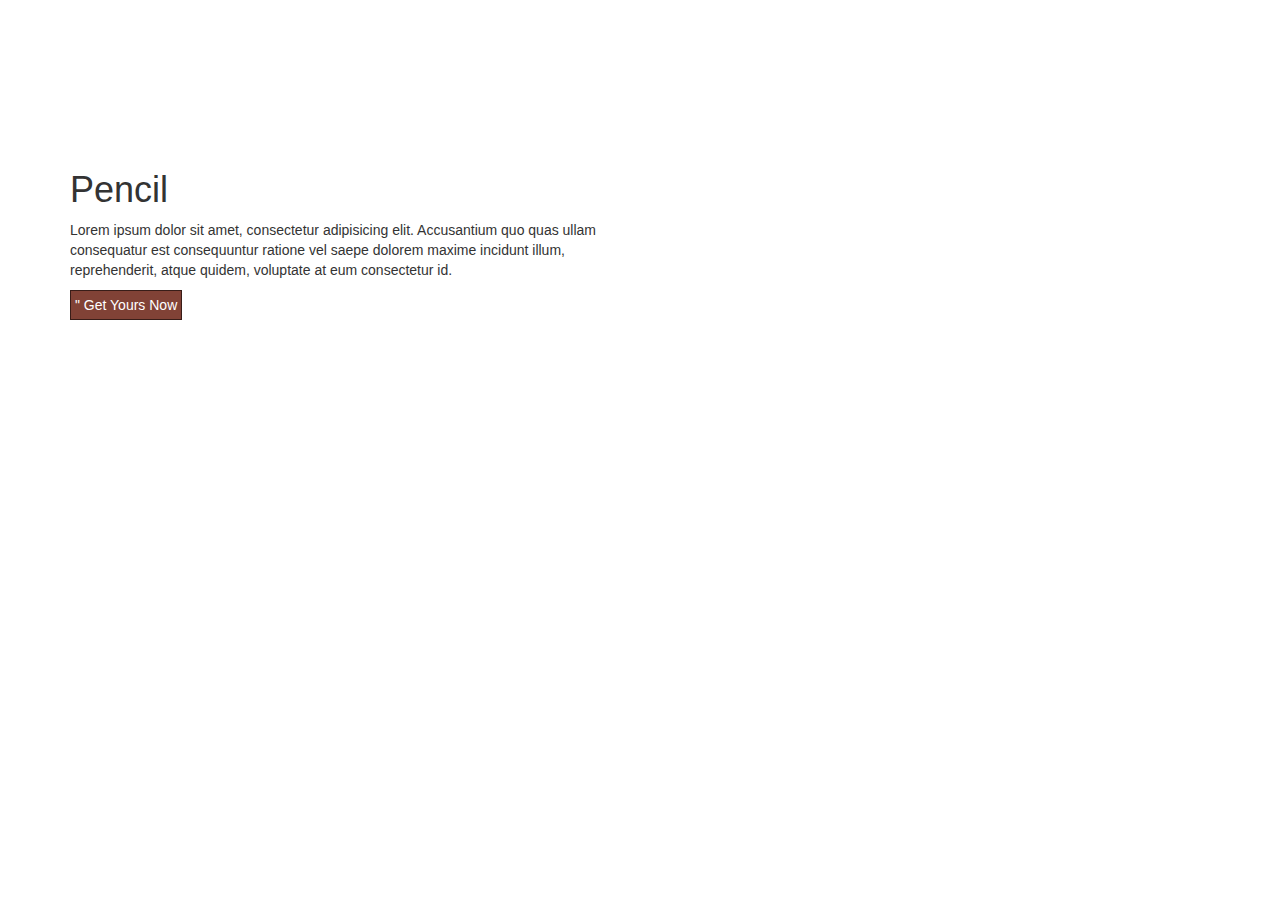
==== challenge2/index.html @ 13867160 "Added content, background image, and font stylings" ====
<!DOCTYPE html>
<html lang="en">
<head>
    <meta name="viewport" content="width=device-width, initial-scale=1.0">
    <meta charset="UTF-8">
    <title>Pencil</title>

    <!-- Bootstrap CSS -->
    <link href="https://maxcdn.bootstrapcdn.com/bootstrap/3.3.7/css/bootstrap.min.css" rel="stylesheet" integrity="sha384-BVYiiSIFeK1dGmJRAkycuHAHRg32OmUcww7on3RYdg4Va+PmSTsz/K68vbdEjh4u" crossorigin="anonymous" type="text/css" />

    <!-- Lato and Raleway fonts -->
    <link href="https://fonts.googleapis.com/css?family=Lato:300,300i|Raleway:100,300" rel="stylesheet" type="text/css" />

    <!-- Font Awesome icon font -->
    <link href="https://maxcdn.bootstrapcdn.com/font-awesome/4.6.3/css/font-awesome.min.css" rel="stylesheet" integrity="sha384-T8Gy5hrqNKT+hzMclPo118YTQO6cYprQmhrYwIiQ/3axmI1hQomh7Ud2hPOy8SP1" crossorigin="anonymous" type="text/css" />

    <!-- Your stylesheet -->
    <link rel="stylesheet" href="css/style.css" type="text/css" />

    <!--page icon-->
    <link rel="icon" href="img/pencil-icon.png" />
</head>
<body>
    <header>
       <div class="container">
         <h1>Pencil</h1>
         <p>Lorem ipsum dolor sit amet, consectetur adipisicing elit. Accusantium quo quas ullam consequatur est consequuntur ratione vel saepe dolorem maxime incidunt illum, reprehenderit, atque quidem, voluptate at eum consectetur id.</p>
         <a href="#" class="get-yours-link">
             <i class="fa fa-shopping-cart" aria-hidden="true"></i>"
            Get Yours Now
         </a>
       </div>
    </header>
</body>
</html>
---- challenge2/css/style.css ----
header {
    height: 400px;
    background-image: url("../img/header.jpg");
    background-size: cover;
    background-repeat: no-repeat;
    background-position: center bottom;
    padding-top: 150px;
}

header p {
    width: 50%;
}

.get-yours-link {
    display: inline-block;
    background-color:#814236;
    color: white;
    padding: 4px;
    border: 1px solid #391D18;
}

.get-yours-link:hover {
    color: white;
}
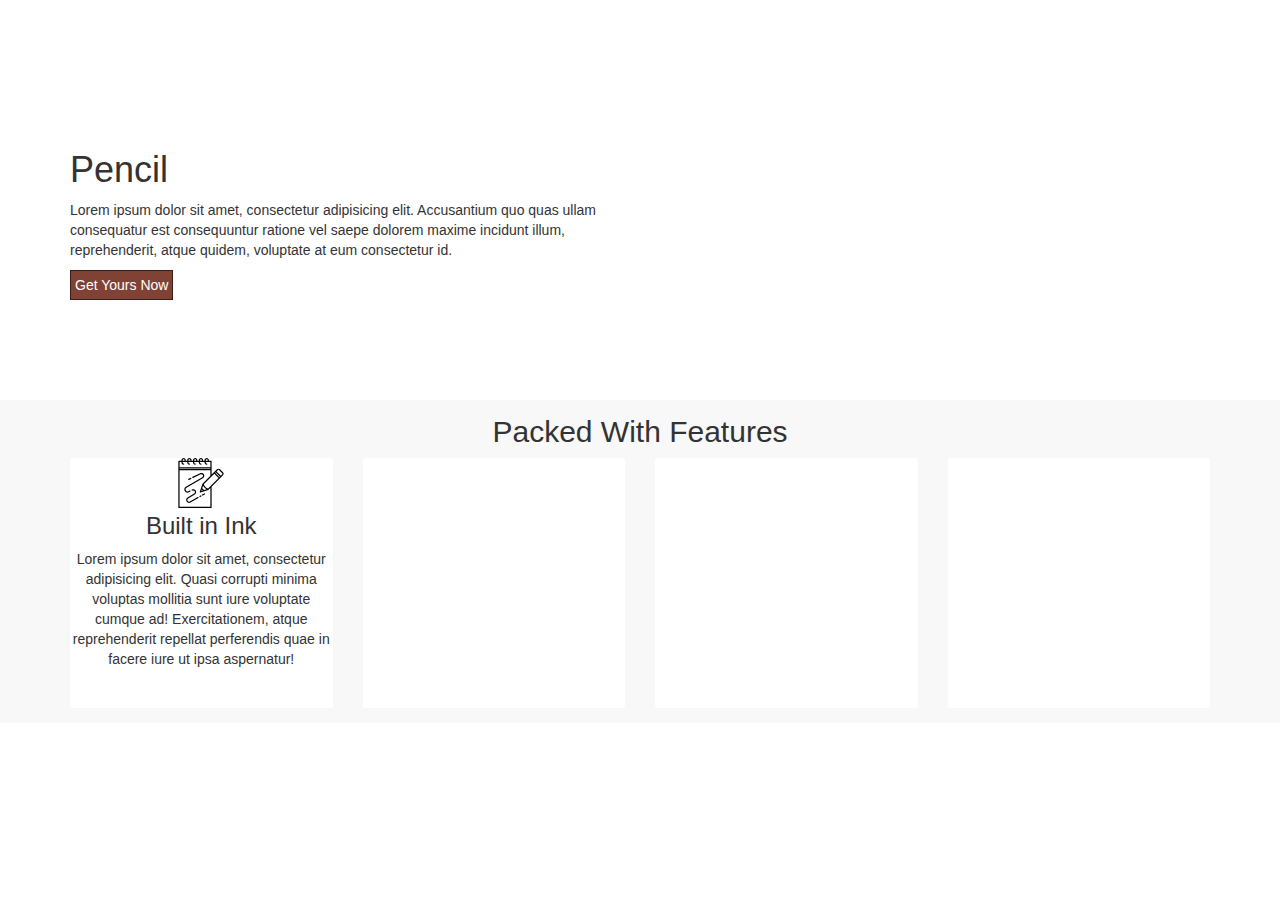
==== commit 13b2ab66: "Added buttons and adjustments for various screen displays" ====
--- a/challenge2/index.html
+++ b/challenge2/index.html
@@ -23,13 +23,42 @@
 <body>
     <header>
        <div class="container">
-         <h1>Pencil</h1>
-         <p>Lorem ipsum dolor sit amet, consectetur adipisicing elit. Accusantium quo quas ullam consequatur est consequuntur ratione vel saepe dolorem maxime incidunt illum, reprehenderit, atque quidem, voluptate at eum consectetur id.</p>
-         <a href="#" class="get-yours-link">
-             <i class="fa fa-shopping-cart" aria-hidden="true"></i>"
+          <a href="#" class="get-yours-link-mobile">
+              <i class="fa fa-shopping-cart" aria-hidden="true"></i>
+            </a>
+        <h1>Pencil</h1>
+        <p>Lorem ipsum dolor sit amet, consectetur adipisicing elit. Accusantium quo quas ullam consequatur est consequuntur ratione vel saepe dolorem maxime incidunt illum, reprehenderit, atque quidem, voluptate at eum consectetur id.</p>
+        <a href="#" class="get-yours-link">
+            <i class="fa fa-shopping-cart" aria-hidden="true"></i>
             Get Yours Now
          </a>
        </div>
     </header>
+    <main>
+        <section class="features-section">
+            <h2>Packed With Features</h2>
+            <div class="container">
+                <div class="row">
+                    <div class="col-md-3 col-sm-6">
+                        <div class="feature">
+                            <svg xmlns="http://www.w3.org/2000/svg" viewBox="0 0 443.92 443.92"><g><path d="M417.5 126.535l-26.507-26.508c-3.65-3.65-8.502-5.66-13.664-5.66s-10.016 2.01-13.665 5.66l-47.468 47.468V30.23c0-3.038-2.463-5.5-5.5-5.5h-18.405V19.5c0-10.752-8.748-19.5-19.5-19.5s-19.5 8.748-19.5 19.5v5.23h-12.267V19.5c0-10.752-8.748-19.5-19.5-19.5s-19.5 8.748-19.5 19.5v5.23h-12.267V19.5c0-10.752-8.748-19.5-19.5-19.5s-19.5 8.748-19.5 19.5v5.23H138.49V19.5c0-10.752-8.747-19.5-19.5-19.5s-19.5 8.748-19.5 19.5v5.23H87.226V19.5c0-10.752-8.748-19.5-19.5-19.5s-19.5 8.748-19.5 19.5v5.23H26.267c-3.038 0-5.5 2.462-5.5 5.5v408.19c0 3.038 2.462 5.5 5.5 5.5h284.43c3.037 0 5.5-2.462 5.5-5.5V255.168l101.305-101.304c7.534-7.534 7.534-19.794 0-27.33zm-132.475 144.25c-18.11-5.873-32.407-20.17-38.282-38.28l92.972-92.97 38.28 38.28-92.97 92.97zm-55.88 8.95l8.65 8.65-12.974 4.324 4.325-12.975zm20.317 4.76l-16.427-16.427 7.38-22.14c6.797 13.43 17.756 24.39 31.188 31.186l-22.14 7.38zm98.03-152.74l4.505-4.503 38.28 38.28-4.504 4.504-38.28-38.28zM31.768 93.27h273.43V98H31.767v-4.732zM264.292 19.5c0-4.687 3.813-8.5 8.5-8.5s8.5 3.813 8.5 8.5v5.23h-17V19.5zm-51.266 0c0-4.687 3.813-8.5 8.5-8.5 4.687 0 8.5 3.813 8.5 8.5v5.23h-17V19.5zm-51.267 0c0-4.687 3.812-8.5 8.5-8.5s8.5 3.813 8.5 8.5v5.23h-17V19.5zm-51.268 0c0-4.687 3.813-8.5 8.5-8.5s8.5 3.813 8.5 8.5v5.23h-17V19.5zm-51.267 0c0-4.687 3.813-8.5 8.5-8.5 4.687 0 8.5 3.813 8.5 8.5v5.23h-17V19.5zm-11 16.23v3.77c0 10.752 8.748 19.5 19.5 19.5 3.038 0 5.5-2.462 5.5-5.5s-2.462-5.5-5.5-5.5c-4.687 0-8.5-3.813-8.5-8.5v-3.77h40.267v3.77c0 10.752 8.748 19.5 19.5 19.5 3.038 0 5.5-2.462 5.5-5.5s-2.462-5.5-5.5-5.5c-4.687 0-8.5-3.813-8.5-8.5v-3.77h40.267v3.77c0 10.752 8.747 19.5 19.5 19.5 3.037 0 5.5-2.462 5.5-5.5s-2.463-5.5-5.5-5.5c-4.688 0-8.5-3.813-8.5-8.5v-3.77h40.266v3.77c0 10.752 8.748 19.5 19.5 19.5 3.037 0 5.5-2.462 5.5-5.5s-2.463-5.5-5.5-5.5c-4.687 0-8.5-3.813-8.5-8.5v-3.77h40.267v3.77c0 10.752 8.748 19.5 19.5 19.5 3.037 0 5.5-2.462 5.5-5.5s-2.463-5.5-5.5-5.5c-4.687 0-8.5-3.813-8.5-8.5v-3.77h40.905v46.538H31.768V35.73h16.457zm256.972 397.19H31.767V109h273.43v49.495l-69.933 69.933c-.604.604-1.06 1.34-1.33 2.15l-23.03 69.088c-.658 1.976-.144 4.155 1.33 5.628 1.048 1.048 2.454 1.61 3.89 1.61.582 0 1.17-.092 1.74-.28l69.087-23.03c.81-.27 1.547-.725 2.15-1.33l16.097-16.096V432.92zm104.527-286.834l-11.668 11.668-38.28-38.28 11.668-11.668c1.57-1.572 3.662-2.438 5.886-2.438s4.314.866 5.887 2.438l26.507 26.508c3.245 3.245 3.245 8.526 0 11.772z"/><path d="M113.19 195c.792 0 1.595-.17 2.357-.532l18.342-8.712c2.743-1.303 3.91-4.584 2.607-7.328-1.303-2.743-4.583-3.91-7.328-2.608l-18.343 8.712c-2.744 1.303-3.912 4.584-2.608 7.328.94 1.982 2.913 3.14 4.97 3.14z"/><path d="M114.564 304.6l10.89-5.362c2.725-1.342 3.847-4.638 2.505-7.364-1.343-2.726-4.64-3.848-7.365-2.505l-10.89 5.36c-7.78 3.83-17.306 1.3-22.16-5.885-2.743-4.058-3.646-8.92-2.544-13.692 1.103-4.772 4.047-8.747 8.29-11.19l144.89-83.47c6.004-3.458 10.26-9.06 11.985-15.77 1.725-6.71.697-13.668-2.894-19.593-6.815-11.246-20.914-15.474-32.794-9.83l-67.195 31.916c-2.743 1.303-3.91 4.584-2.607 7.328 1.304 2.744 4.584 3.912 7.328 2.608l67.196-31.917c6.763-3.213 14.79-.805 18.668 5.596 2.044 3.374 2.63 7.335 1.647 11.155-.98 3.82-3.404 7.008-6.82 8.977L87.8 254.43c-6.82 3.928-11.746 10.58-13.517 18.247s-.26 15.806 4.146 22.326c5.426 8.032 14.435 12.496 23.652 12.496 4.226 0 8.495-.938 12.482-2.9z"/><path d="M193.445 346.06L122.79 385.59c-6.644 3.716-15.155 1.667-19.378-4.667-2.236-3.353-2.99-7.37-2.12-11.305.87-3.937 3.243-7.26 6.684-9.362l58.238-35.556c6.148-3.754 10.494-9.956 11.923-17.016 1.43-7.06-.162-14.464-4.366-20.313-7.436-10.347-21.132-13.772-32.564-8.144-2.725 1.342-3.847 4.638-2.505 7.364 1.342 2.725 4.64 3.846 7.365 2.505 6.593-3.245 14.487-1.27 18.774 4.695 2.458 3.422 3.353 7.58 2.516 11.71-.836 4.13-3.277 7.615-6.874 9.81l-58.238 35.557c-6.02 3.675-10.172 9.492-11.693 16.38-1.52 6.886-.203 13.91 3.71 19.78 4.898 7.348 13.097 11.4 21.455 11.4 4.244 0 8.53-1.046 12.445-3.236l70.655-39.527c2.65-1.482 3.598-4.833 2.115-7.484-1.484-2.65-4.835-3.597-7.485-2.115zM217.745 332.466l-7.765 4.344c-2.65 1.483-3.598 4.834-2.114 7.485 1.008 1.8 2.878 2.816 4.805 2.816.91 0 1.832-.225 2.682-.7l7.765-4.344c2.65-1.483 3.598-4.834 2.114-7.485-1.483-2.65-4.835-3.597-7.485-2.114zM249.502 314.7l-17.002 9.51c-2.65 1.484-3.598 4.835-2.114 7.486 1.008 1.8 2.878 2.816 4.805 2.816.91 0 1.832-.226 2.682-.7l17.002-9.512c2.65-1.483 3.598-4.834 2.114-7.485-1.484-2.652-4.835-3.597-7.486-2.115z"/></g></svg>
+                            <h3>Built in Ink</h3>
+                            <p>Lorem ipsum dolor sit amet, consectetur adipisicing elit. Quasi corrupti minima voluptas mollitia sunt iure voluptate cumque ad! Exercitationem, atque reprehenderit repellat perferendis quae in facere iure ut ipsa aspernatur!</p>
+                        </div>
+                    </div>
+                    <div class="col-md-3 col-sm-6">
+                        <div class="feature"></div>
+                    </div>
+                    <div class="col-md-3 col-sm-6">
+                        <div class="feature"></div>
+                    </div>
+                    <div class="col-md-3 col-sm-6">
+                        <div class="feature"></div>
+                    </div>
+                </div>
+            </div>
+        </section>
+    </main>
+
 </body>
 </html>--- a/challenge2/css/style.css
+++ b/challenge2/css/style.css
@@ -5,6 +5,10 @@
     background-repeat: no-repeat;
     background-position: center bottom;
     padding-top: 150px;
+}
+
+h1, h2, h3 {
+    margin-top: 0px;
 }
 
 header p {
@@ -21,4 +25,48 @@
 
 .get-yours-link:hover {
     color: white;
+}
+
+@media (max-width: 992px) {
+    header {
+        background-image: linear-gradient(to bottom, #391D18, #814236);
+        padding-top: 25px;
+        padding-bottom: 25px;
+        height: auto;
+        color: white;
+    }
+
+    .get-yours-link {
+        display: none;
+    }
+
+    .get-yours-link-mobile {
+        display: block;
+        color: white;
+        float: right;
+    }
+
+    header p {
+        width: auto;
+    }
+}
+
+.features-section { 
+    padding: 15px 0px;
+    background-color: #F8F8F8;
+}
+
+.features-section h2 {
+    text-align: center;
+}
+
+.feature {
+    height: 250px;
+    background-color: white;
+    text-align: center;
+    border-radius: 3px; 
+}
+
+.feature svg {
+    height: 50px;
 }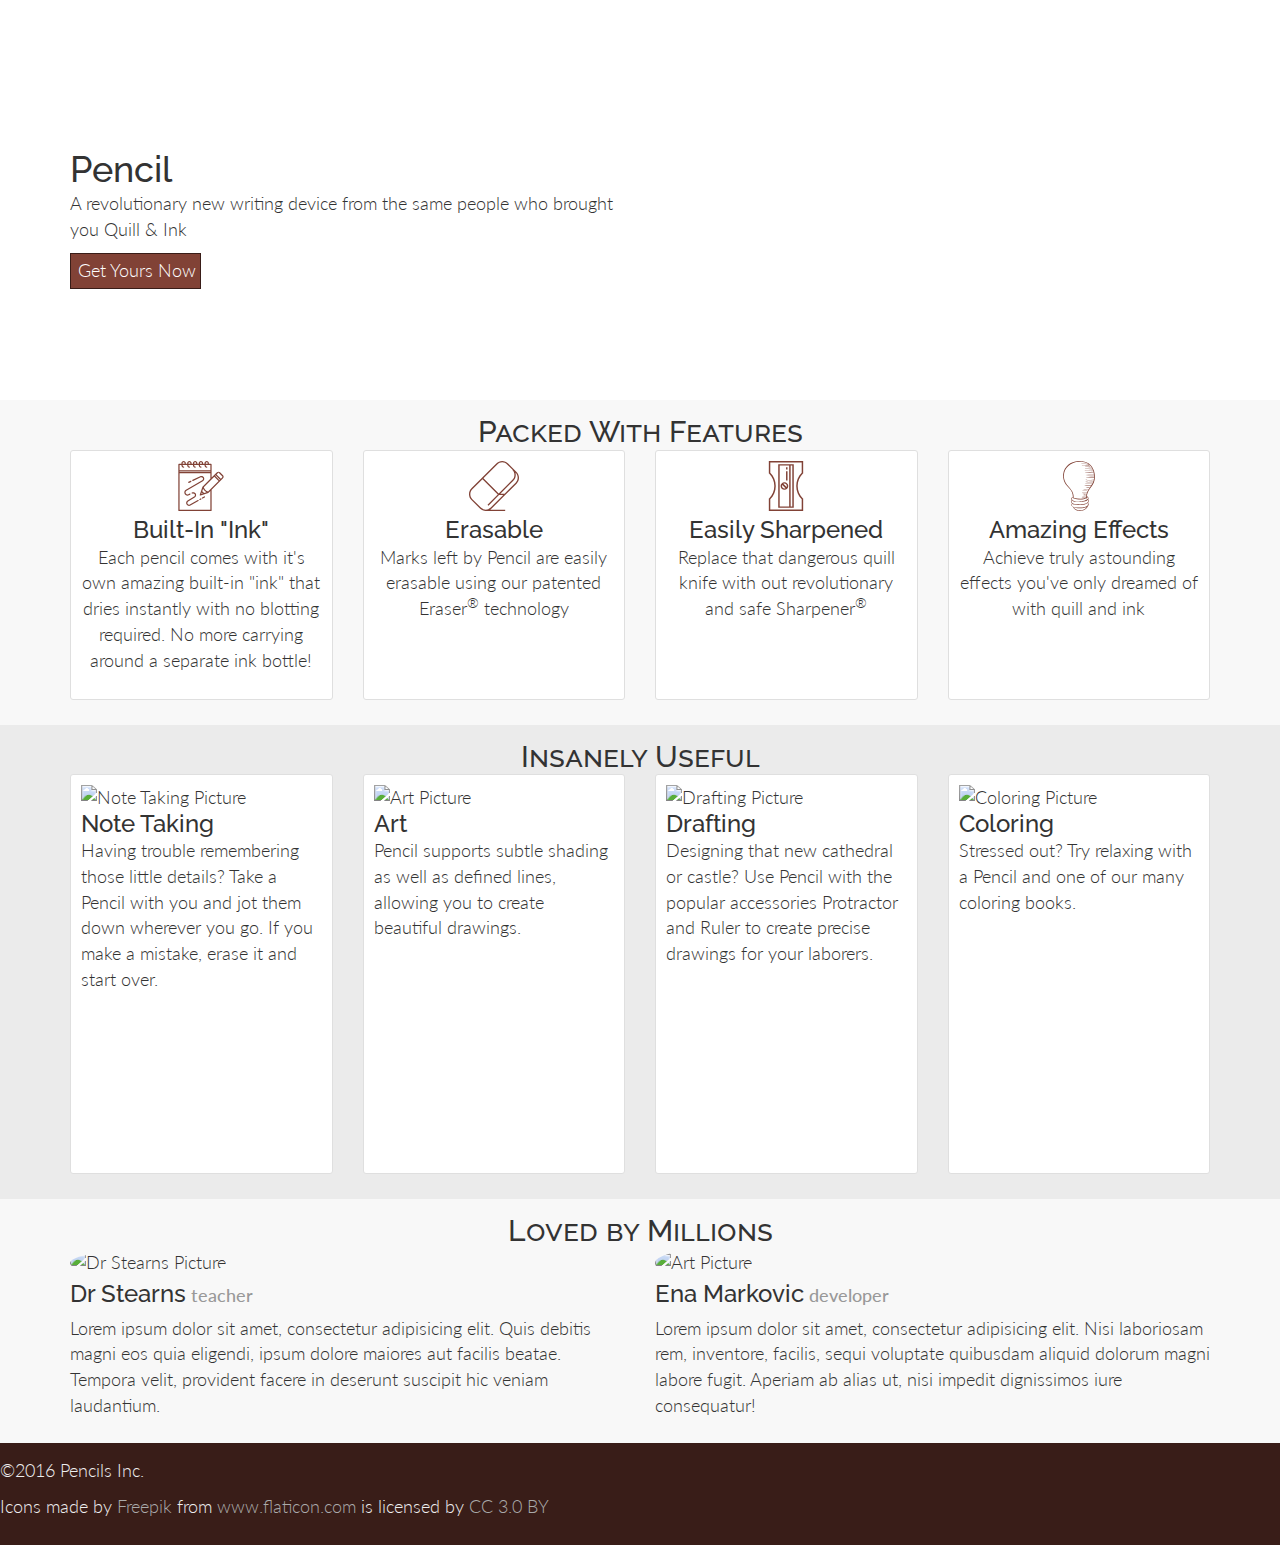
==== commit b11ee485: "committing again, deleted unecessary file" ====
--- a/challenge2/index.html
+++ b/challenge2/index.html
@@ -23,12 +23,12 @@
 <body>
     <header>
        <div class="container">
-          <a href="#" class="get-yours-link-mobile">
+          <a href="https://amzn.com/B0188A3N16" class="get-yours-link-mobile" target="_blank">
               <i class="fa fa-shopping-cart" aria-hidden="true"></i>
             </a>
         <h1>Pencil</h1>
-        <p>Lorem ipsum dolor sit amet, consectetur adipisicing elit. Accusantium quo quas ullam consequatur est consequuntur ratione vel saepe dolorem maxime incidunt illum, reprehenderit, atque quidem, voluptate at eum consectetur id.</p>
-        <a href="#" class="get-yours-link">
+        <p class="sub-heading">A revolutionary new writing device from the same people who brought you Quill & Ink</p>
+        <a href="https://amzn.com/B0188A3N16" class="get-yours-link" target="_blank">
             <i class="fa fa-shopping-cart" aria-hidden="true"></i>
             Get Yours Now
          </a>
@@ -36,28 +36,150 @@
     </header>
     <main>
         <section class="features-section">
-            <h2>Packed With Features</h2>
-            <div class="container">
-                <div class="row">
+             <div class="container">
+               <h2>Packed With Features</h2>
+               <div class="row">
                     <div class="col-md-3 col-sm-6">
                         <div class="feature">
                             <svg xmlns="http://www.w3.org/2000/svg" viewBox="0 0 443.92 443.92"><g><path d="M417.5 126.535l-26.507-26.508c-3.65-3.65-8.502-5.66-13.664-5.66s-10.016 2.01-13.665 5.66l-47.468 47.468V30.23c0-3.038-2.463-5.5-5.5-5.5h-18.405V19.5c0-10.752-8.748-19.5-19.5-19.5s-19.5 8.748-19.5 19.5v5.23h-12.267V19.5c0-10.752-8.748-19.5-19.5-19.5s-19.5 8.748-19.5 19.5v5.23h-12.267V19.5c0-10.752-8.748-19.5-19.5-19.5s-19.5 8.748-19.5 19.5v5.23H138.49V19.5c0-10.752-8.747-19.5-19.5-19.5s-19.5 8.748-19.5 19.5v5.23H87.226V19.5c0-10.752-8.748-19.5-19.5-19.5s-19.5 8.748-19.5 19.5v5.23H26.267c-3.038 0-5.5 2.462-5.5 5.5v408.19c0 3.038 2.462 5.5 5.5 5.5h284.43c3.037 0 5.5-2.462 5.5-5.5V255.168l101.305-101.304c7.534-7.534 7.534-19.794 0-27.33zm-132.475 144.25c-18.11-5.873-32.407-20.17-38.282-38.28l92.972-92.97 38.28 38.28-92.97 92.97zm-55.88 8.95l8.65 8.65-12.974 4.324 4.325-12.975zm20.317 4.76l-16.427-16.427 7.38-22.14c6.797 13.43 17.756 24.39 31.188 31.186l-22.14 7.38zm98.03-152.74l4.505-4.503 38.28 38.28-4.504 4.504-38.28-38.28zM31.768 93.27h273.43V98H31.767v-4.732zM264.292 19.5c0-4.687 3.813-8.5 8.5-8.5s8.5 3.813 8.5 8.5v5.23h-17V19.5zm-51.266 0c0-4.687 3.813-8.5 8.5-8.5 4.687 0 8.5 3.813 8.5 8.5v5.23h-17V19.5zm-51.267 0c0-4.687 3.812-8.5 8.5-8.5s8.5 3.813 8.5 8.5v5.23h-17V19.5zm-51.268 0c0-4.687 3.813-8.5 8.5-8.5s8.5 3.813 8.5 8.5v5.23h-17V19.5zm-51.267 0c0-4.687 3.813-8.5 8.5-8.5 4.687 0 8.5 3.813 8.5 8.5v5.23h-17V19.5zm-11 16.23v3.77c0 10.752 8.748 19.5 19.5 19.5 3.038 0 5.5-2.462 5.5-5.5s-2.462-5.5-5.5-5.5c-4.687 0-8.5-3.813-8.5-8.5v-3.77h40.267v3.77c0 10.752 8.748 19.5 19.5 19.5 3.038 0 5.5-2.462 5.5-5.5s-2.462-5.5-5.5-5.5c-4.687 0-8.5-3.813-8.5-8.5v-3.77h40.267v3.77c0 10.752 8.747 19.5 19.5 19.5 3.037 0 5.5-2.462 5.5-5.5s-2.463-5.5-5.5-5.5c-4.688 0-8.5-3.813-8.5-8.5v-3.77h40.266v3.77c0 10.752 8.748 19.5 19.5 19.5 3.037 0 5.5-2.462 5.5-5.5s-2.463-5.5-5.5-5.5c-4.687 0-8.5-3.813-8.5-8.5v-3.77h40.267v3.77c0 10.752 8.748 19.5 19.5 19.5 3.037 0 5.5-2.462 5.5-5.5s-2.463-5.5-5.5-5.5c-4.687 0-8.5-3.813-8.5-8.5v-3.77h40.905v46.538H31.768V35.73h16.457zm256.972 397.19H31.767V109h273.43v49.495l-69.933 69.933c-.604.604-1.06 1.34-1.33 2.15l-23.03 69.088c-.658 1.976-.144 4.155 1.33 5.628 1.048 1.048 2.454 1.61 3.89 1.61.582 0 1.17-.092 1.74-.28l69.087-23.03c.81-.27 1.547-.725 2.15-1.33l16.097-16.096V432.92zm104.527-286.834l-11.668 11.668-38.28-38.28 11.668-11.668c1.57-1.572 3.662-2.438 5.886-2.438s4.314.866 5.887 2.438l26.507 26.508c3.245 3.245 3.245 8.526 0 11.772z"/><path d="M113.19 195c.792 0 1.595-.17 2.357-.532l18.342-8.712c2.743-1.303 3.91-4.584 2.607-7.328-1.303-2.743-4.583-3.91-7.328-2.608l-18.343 8.712c-2.744 1.303-3.912 4.584-2.608 7.328.94 1.982 2.913 3.14 4.97 3.14z"/><path d="M114.564 304.6l10.89-5.362c2.725-1.342 3.847-4.638 2.505-7.364-1.343-2.726-4.64-3.848-7.365-2.505l-10.89 5.36c-7.78 3.83-17.306 1.3-22.16-5.885-2.743-4.058-3.646-8.92-2.544-13.692 1.103-4.772 4.047-8.747 8.29-11.19l144.89-83.47c6.004-3.458 10.26-9.06 11.985-15.77 1.725-6.71.697-13.668-2.894-19.593-6.815-11.246-20.914-15.474-32.794-9.83l-67.195 31.916c-2.743 1.303-3.91 4.584-2.607 7.328 1.304 2.744 4.584 3.912 7.328 2.608l67.196-31.917c6.763-3.213 14.79-.805 18.668 5.596 2.044 3.374 2.63 7.335 1.647 11.155-.98 3.82-3.404 7.008-6.82 8.977L87.8 254.43c-6.82 3.928-11.746 10.58-13.517 18.247s-.26 15.806 4.146 22.326c5.426 8.032 14.435 12.496 23.652 12.496 4.226 0 8.495-.938 12.482-2.9z"/><path d="M193.445 346.06L122.79 385.59c-6.644 3.716-15.155 1.667-19.378-4.667-2.236-3.353-2.99-7.37-2.12-11.305.87-3.937 3.243-7.26 6.684-9.362l58.238-35.556c6.148-3.754 10.494-9.956 11.923-17.016 1.43-7.06-.162-14.464-4.366-20.313-7.436-10.347-21.132-13.772-32.564-8.144-2.725 1.342-3.847 4.638-2.505 7.364 1.342 2.725 4.64 3.846 7.365 2.505 6.593-3.245 14.487-1.27 18.774 4.695 2.458 3.422 3.353 7.58 2.516 11.71-.836 4.13-3.277 7.615-6.874 9.81l-58.238 35.557c-6.02 3.675-10.172 9.492-11.693 16.38-1.52 6.886-.203 13.91 3.71 19.78 4.898 7.348 13.097 11.4 21.455 11.4 4.244 0 8.53-1.046 12.445-3.236l70.655-39.527c2.65-1.482 3.598-4.833 2.115-7.484-1.484-2.65-4.835-3.597-7.485-2.115zM217.745 332.466l-7.765 4.344c-2.65 1.483-3.598 4.834-2.114 7.485 1.008 1.8 2.878 2.816 4.805 2.816.91 0 1.832-.225 2.682-.7l7.765-4.344c2.65-1.483 3.598-4.834 2.114-7.485-1.483-2.65-4.835-3.597-7.485-2.114zM249.502 314.7l-17.002 9.51c-2.65 1.484-3.598 4.835-2.114 7.486 1.008 1.8 2.878 2.816 4.805 2.816.91 0 1.832-.226 2.682-.7l17.002-9.512c2.65-1.483 3.598-4.834 2.114-7.485-1.484-2.652-4.835-3.597-7.486-2.115z"/></g></svg>
-                            <h3>Built in Ink</h3>
-                            <p>Lorem ipsum dolor sit amet, consectetur adipisicing elit. Quasi corrupti minima voluptas mollitia sunt iure voluptate cumque ad! Exercitationem, atque reprehenderit repellat perferendis quae in facere iure ut ipsa aspernatur!</p>
+                            <div class="feature-copy">
+                                <h3>Built-In "Ink"</h3>
+                                <p>Each pencil comes with it's own amazing built-in "ink" that dries instantly with no blotting required. No more carrying around a separate ink bottle!</p>
+                            </div>
                         </div>
                     </div>
                     <div class="col-md-3 col-sm-6">
-                        <div class="feature"></div>
+                        <div class="feature">
+                            <svg xmlns="http://www.w3.org/2000/svg" viewBox="0 0 518.373 518.373"><path d="M518.348 174.21c0-23.02-8.954-44.64-25.23-60.908L405.053 25.23C388.783 8.96 367.157 0 344.153 0s-44.638 8.96-60.907 25.237L25.21 283.272c-33.58 33.582-33.58 88.224 0 121.806l88.066 88.065c16.27 16.27 37.897 25.23 60.9 25.23.675 0 1.345-.034 2.018-.05v.05H375.1v-13.828H220.993c5.024-3.268 9.752-7.07 14.09-11.408l139.704-139.7h.313v-.314L493.118 235.11c16.27-16.27 25.23-37.898 25.23-60.9zM293.023 35.005c13.662-13.655 31.82-21.178 51.13-21.178 19.31 0 37.467 7.523 51.122 21.18l56.27 56.275-1.586 1.587c28.188 28.19 28.188 74.064 0 102.253L308.336 336.745 149.812 178.22l143.21-143.214zm-67.718 448.36c-13.662 13.656-31.82 21.18-51.13 21.18s-37.468-7.517-51.123-21.18L34.987 395.31c-13.655-13.663-21.178-31.82-21.178-51.13 0-19.312 7.515-37.47 21.177-51.13l105.05-105.052 158.53 158.524L191.932 453.16l9.778 9.776 109.5-109.5h44.028l-129.93 129.93zm143.76-143.758h-44.03l134.7-134.71c22.496-22.494 29.898-54.433 22.257-83.167l1.348 1.35c13.655 13.654 21.178 31.81 21.178 51.13 0 19.31-7.516 37.467-21.178 51.122L369.064 339.608z"/></svg>
+                            <div class="feature-copy">
+                                <h3>Erasable</h3>
+                                <p> Marks left by Pencil are easily erasable using our patented Eraser<sup>&#174;</sup> technology</p>
+                            </div>
+                        </div>
                     </div>
                     <div class="col-md-3 col-sm-6">
-                        <div class="feature"></div>
+                        <div class="feature">
+                            <svg xmlns="http://www.w3.org/2000/svg" viewBox="0 0 511 511"><g><path d="M428.72 128.77l2.28-2.21V0H80v126.56l2.28 2.21C116.923 162.336 136 207.343 136 255.5c0 48.155-19.078 93.163-53.72 126.73L80 384.44V511h351V384.44l-2.28-2.21C394.077 348.664 375 303.656 375 255.5c0-48.156 19.078-93.163 53.72-126.73zM416 120.242c-36.14 36.168-56 84.07-56 135.257 0 51.186 19.86 99.088 56 135.257V496H95V390.757c36.14-36.17 56-84.07 56-135.257 0-51.187-19.86-99.09-56-135.257V15h321v105.243z"/><path d="M335 32H176v447h159V32zM191 47h97v417h-97V47zm129 417h-17V47h17v417z"/><path d="M239.5 216c-21.78 0-39.5 17.72-39.5 39.5s17.72 39.5 39.5 39.5 39.5-17.72 39.5-39.5-17.72-39.5-39.5-39.5zm24.5 39.5c0 4.027-.983 7.827-2.712 11.182l-32.97-32.97c3.355-1.73 7.155-2.712 11.182-2.712 13.51 0 24.5 10.99 24.5 24.5zm-49 0c0-4.027.983-7.827 2.712-11.182l32.97 32.97c-3.355 1.73-7.155 2.712-11.182 2.712-13.51 0-24.5-10.99-24.5-24.5zM256 63.5h15v24h-15zM256 103.5h15v96h-15z"/></g></svg>
+                            <div class="feature-copy">
+                                <h3>Easily Sharpened</h3>
+                                <p> Replace that dangerous quill knife with out revolutionary and safe Sharpener<sup>&#174;</sup></p>
+                            </div>
+                        </div>
                     </div>
                     <div class="col-md-3 col-sm-6">
-                        <div class="feature"></div>
+                        <div class="feature">
+                            <svg xmlns="http://www.w3.org/2000/svg" viewBox="0 0 268.658 268.658"><g><path d="M215.496 55.67C204.408 14.52 169.82-2.593 129.003.314c-39.326 2.8-74.334 28.674-79.53 69.523-2.44 19.173 2.305 39.213 13.183 55.202 5.384 7.914 12.492 14.26 19.02 21.173 13.346 14.135 19.796 28.788 19.66 48.042-3.878.087-7.422 2.357-8.513 6.278-.837 3.008.134 7.72 3.012 9.518-2.84 2.712-4.306 6.696-3.62 10.644.473 2.724 2.11 5.76 4.448 7.61-5.868 8.093-2.933 14.365 4.696 18.712-.01.127-.033.253.04.4 15.675 31.404 66.823 26.2 80.62-3.88.192-.418.19-.815.102-1.18 4.705-4.73 5.82-10.903 1.127-18.58 3.46-4.376 4.426-10.187.916-17.907-.004-.01-.012-.015-.016-.024 1.518-2.916 1.67-6.357.435-9.458-1.115-2.796-4.048-6.567-7.35-7.01.102-28.73 26.325-47.692 37.048-73.294 7.896-18.854 6.443-41.005 1.213-60.415zM104.04 248.37c17.97 8.193 54.432 7.947 72.13-1.697-15.958 24.08-53.828 24.108-72.13 1.697zm37.93 1.61c-5.638.288-11.33.04-16.956-.33-8.58-.566-35.66-.843-27.307-20.37 6.936 6.602 46.666 7.394 50.07 7.137 10.36-.783 25.427-3.31 33.32-10.37 9.404 19.84-28.694 23.4-39.126 23.933zm39.176-28.385c-.93-.06-1.835.755-1.47 1.75-8.56 8.77-29.843 10.024-38.076 10.214-3.878.088-30.665-1.77-39.978-4.864-.017-.24-.128-.483-.372-.703-2.22-2-4.55-3.325-5.62-6.31-1.26-3.517-.324-6.843 1.687-9.715 8.344 9.402 29.352 7.612 39.842 7.17 14.304-.605 35.214 1.51 44.852-10.823 2.165 5.564 1.51 9.897-.866 13.28zm-3.778-28.618c1.554 1 2.994 1.943 4.034 3.92.95 1.808 1.356 3.793 1.27 5.767-.362.066-.712.278-.978.684-9.342 14.255-66.823 19.973-82.926 5.94-.025-.094-.01-.187-.06-.282-1.292-2.35-3.18-3.907-2.858-6.878.312-2.877 2.737-5.258 5.484-5.97-.015.51.02.985-.003 1.503-.038.836.364 1.345.903 1.588.14.123.312.227.533.292 23.58 7.038 48.19 11.553 71.182.446.643 2.552 4.654 1.4 4.15-1.292-.367-1.953-.597-3.853-.73-5.717zm-4.014 3.31c-.302-.01-.615.033-.94.192-21.893 10.75-44.66 5.498-67.373.825 5.332-43.07-36.817-57.435-48.19-94.112C40.29 49.777 82.714 5.843 134.784 4.38c23.467-.658 48.036 4.98 63.086 24.315 14.337 18.423 19.58 45.638 16.692 68.47-4.7 37.144-45.857 60.13-41.208 99.12z"/><path d="M174.177 193.41c-8.178 1.067-16.104 2.272-24.37 2.576-.715.026-.713 1.075 0 1.11 8.038.406 16.775.11 24.623-1.822 1.01-.25.826-2.005-.253-1.864zM172.483 186.958c-6.676.376-13.126.973-19.836.793-.667-.017-.625.932 0 1.01 6.46.803 13.633 1.008 20.037-.307.835-.172.655-1.543-.2-1.495zM175.813 178.58c-7.93.428-15.792.798-23.74.808-.598 0-.586.882 0 .924 7.855.555 15.89.654 23.74-.006 1.094-.092 1.12-1.788 0-1.727zM179.228 170.508c-9.43.07-18.835.352-28.273.31-.58-.004-.54.8 0 .87 9.177 1.2 19.07 1.528 28.273.427.998-.12 1.064-1.615 0-1.607zM178.067 159.928c-8.206-.4-16.66-.275-24.864.163-.76.04-.76 1.14 0 1.18 8.204.44 16.656.564 24.864.163.967-.047.97-1.457 0-1.505zM188.243 152.738c-9.636-.46-19.186-.093-28.822-1.077-.588-.06-.733.96-.14 1.042 9.43 1.323 19.46 2.562 28.963 1.507.924-.104.965-1.426 0-1.472zM193.92 141.125c-10.032.396-19.916 1.214-29.976.9-.64-.02-.636.96 0 .993 9.96.522 20.253.827 30.156-.567.755-.105.573-1.355-.18-1.325zM198.437 131.967c-11.366-.052-22.534.59-33.918-.19-.66-.045-.63.934 0 1.01 11.026 1.34 22.86 2.326 33.917.873 1.043-.137 1.124-1.687 0-1.693zM205.19 122.017c-12.17-.552-24.55-.01-36.73.3-.65.016-.65.992 0 1.008 12.18.31 24.56.852 36.73.3 1.034-.048 1.036-1.56 0-1.608zM210.286 112.025c-13.498.32-26.596 1.24-40.11-.003-.502-.046-.627.82-.12.89 13.18 1.798 27.25 2.876 40.42.524.803-.144.61-1.43-.19-1.41zM213.07 100.185c-14.23.473-28.055 1.973-42.35 1.122-.785-.047-.77 1.148 0 1.214 13.88 1.194 28.83 2.08 42.588-.572.996-.192.766-1.796-.24-1.763zM215.093 88.974c-.606-.24-1.21-.482-1.813-.722-.463-.184-.887.29-.89.73-12.95.135-25.903.357-38.847.68-.746.02-.75 1.157 0 1.164 13.76.14 27.525.182 41.285.106 1.193-.006 1.263-1.56.265-1.958zM214.23 79.675c-15.273-1.148-31.044-.202-46.343.395-.7.027-.707 1.09 0 1.094 15.372.074 31.002.935 46.344.135 1.052-.056 1.04-1.548 0-1.625zM214.23 69.415c-14.692-.175-29.377.22-44.075-.13-.542-.012-.536.81 0 .84 14.635.79 29.424 1.547 44.076.95 1.064-.044 1.073-1.646 0-1.66zM212.75 61.277c-14.518-2.098-30.203-2.246-44.86-2.178-.664.002-.63.938 0 1.008 14.516 1.61 30.07 3.15 44.667 2.597.773-.03 1.04-1.306.192-1.428zM208.89 51.784c-2.552 2.366-16.848-.812-20.585-1.13-7.538-.646-15.082-1.248-22.623-1.85-.743-.058-.72 1.066 0 1.146 8.078.9 16.156 1.796 24.24 2.65 6.045.64 13.333 2.65 19.332 1.67.376-.06.66-.427.768-.766.094-.3.19-.597.283-.897.264-.84-.823-1.373-1.416-.823zM208.025 42.243c-13.826-.383-27.473-.496-41.255-1.927-.58-.06-.72.943-.14 1.025 13.607 1.9 27.65 3.317 41.395 2.63 1.106-.055 1.117-1.696 0-1.727zM201.818 31.6c-11.313-.81-22.595-.47-33.927-1.658-.892-.093-1.11 1.45-.213 1.58 11.017 1.568 23.058 3.028 34.14 1.652.99-.124 1.032-1.5 0-1.574zM194.56 25.14c-.15-.117-.296-.234-.446-.352-.515-.405-1.08-.334-1.473.19-.077.104-.157.21-.236.313-.184.247-.14.51-.02.748-2.682-.627-8.877-1.61-9.612-1.68l-9.71-.923c-7.546-.716-15.093-1.496-22.66-1.966-.625-.04-.784 1.016-.15 1.107 9.19 1.315 18.44 2.217 27.664 3.23 4.035.444 13.51 3.772 16.646.78.366-.348.428-1.11 0-1.446zM188.225 16.758c-13.507-1.442-27.09-2.257-40.656-2.894-.917-.043-.906 1.36 0 1.42 13.586.91 27.11 2.27 40.655 3.628 1.382.14 1.364-2.008 0-2.154z"/></g></svg>
+                            <div class="feature-copy">
+                                <h3>Amazing Effects</h3>
+                                <p>Achieve truly astounding effects you've only dreamed of with quill and ink</p>
+                            </div>
+                        </div>
                     </div>
                 </div>
             </div>
         </section>
+        <section class="uses-section">             
+            <div class="container">
+               <h2>Insanely Useful</h2>
+               <div class="row">
+                    <div class="col-md-3 col-sm-6">
+                        <div class="uses">
+                            <div class="img-container">
+                                <img src="img/note-taking.jpg" class="img-responsive" alt="Note Taking Picture">
+                            </div>
+                            <div class="feature-copy">
+                                <h3>Note Taking</h3>
+                                <p>Having trouble remembering those little details? Take a Pencil with you and jot them down wherever you go. If you make a mistake, erase it and start over.</p>
+                            </div>
+                        </div>
+                    </div>
+                    <div class="col-md-3 col-sm-6">
+                        <div class="uses">
+                            <div class="img-container">
+                                <img src="img/art.jpg" class="img-responsive" alt= "Art Picture">
+                            </div>
+                            <div class="feature-copy">
+                                <h3>Art</h3>
+                                <p>Pencil supports subtle shading as well as defined lines, allowing you to create beautiful drawings.</p>
+                            </div>
+                        </div>
+                    </div>
+                    <div class="col-md-3 col-sm-6">
+                        <div class="uses">
+                            <div class="img-container">
+                                <img src="img/drafting.jpg" class="img-responsive" alt= "Drafting Picture">
+                            </div>
+                            <div class="feature-copy">
+                                <h3>Drafting</h3>
+                                <p>Designing that new cathedral or castle? Use Pencil with the popular accessories Protractor and Ruler to create precise drawings for your laborers.</p>
+                            </div>
+                        </div>
+                    </div>
+                    <div class="col-md-3 col-sm-6">
+                        <div class="uses">
+                            <div class="img-container">
+                                <img src="img/coloring.jpg" class="img-responsive" alt= "Coloring Picture">
+                            </div>
+                            <div class="feature-copy">
+                                <h3>Coloring</h3>
+                                <p>Stressed out? Try relaxing with a Pencil and one of our many coloring books.</p>
+                            </div>
+                        </div>
+                    </div>
+                </div>
+            </div>
+        </section>
+        <section class="testimonials-section">
+            <div class="container">
+               <h2>Loved by Millions</h2>
+               <div class="row">
+                    <div class="col-md-6 col-sm-6">
+                            <div class="img-container">
+                                <img src="https://www.gravatar.com/avatar/0e58cf2f03c9a0a5d6965154837cd595" class="img-circle" alt="Dr Stearns Picture">
+                            </div>
+                            <div class="feature-copy">
+                                <h3 style="display:inline-block;">Dr Stearns </h3> <h4 style="display:inline-block;"> teacher</h4>
+                                <p>Lorem ipsum dolor sit amet, consectetur adipisicing elit. Quis debitis magni eos quia eligendi, ipsum dolore maiores aut facilis beatae. Tempora velit, provident facere in deserunt suscipit hic veniam laudantium.</p>
+                        </div>
+                    </div>
+                    <div class="col-md-6 col-sm-6">
+                            <div class="img-container">
+                                <img src="https://www.gravatar.com/avatar/71900224a10dd5cb3f230f9f64eeaf43" class="img-circle" alt= "Art Picture">
+                            </div>
+                            <div class="feature-copy">
+                                <h3 style="display:inline-block;">Ena Markovic </h3> <h4 style="display:inline-block;"> developer</h4>
+                                <p>Lorem ipsum dolor sit amet, consectetur adipisicing elit. Nisi laboriosam rem, inventore, facilis, sequi voluptate quibusdam aliquid dolorum magni labore fugit. Aperiam ab alias ut, nisi impedit dignissimos iure consequatur!</p>
+                            </div>
+                    </div>
+                </div>
+            </div>
+            </section>
+            <section class="footer-section">
+                <p>&#169;2016 Pencils Inc.</p>
+                <a href="mailto:info@pencil.com" class="footer-links" target= "_blank">
+                    <i class="fa fa-envelope" aria-label="envelope icon to email Pencils Inc."></i>
+                </a>
+                <a href="https://twitter.com/pencilorg" class="footer-links" target= "_blank">
+                    <i class="fa fa-twitter" aria-label="twitter icon to get to Pencils Inc. twitter account "></i>
+                </a>
+                <a href="https://www.facebook.com/search/top/?q=pencil" class="footer-links" target= "_blank">
+                    <i class="fa fa-facebook" aria-label="Facebook icon to get to Pencils Inc. Facebook page"></i>
+                </a>
+                <p>Icons made by 
+                <a href="http://www.freepik.com" class="footer-links">
+                    Freepik
+                </a> 
+                from 
+                <a href="http://www.flaticon.com" class="footer-links">
+                    www.flaticon.com
+                </a> 
+                is licensed by 
+                <a href="http://creativecommons.org/licenses/by/3.0/" class="footer-links">
+                    CC 3.0 BY
+                </a>
+                </p>
+            </section>
+
     </main>
 
 </body>
--- a/challenge2/css/style.css
+++ b/challenge2/css/style.css
@@ -1,14 +1,29 @@
+
+body {
+    font-family: Lato, "Helvetica Neue", Helvetica, Arial, sans-serif;
+    font-size: 18px;
+    font-weight: 300;
+}
+
+p {
+    height: 143%;
+}
+
 header {
+    background-image: url("../img/header.jpg");
     height: 400px;
-    background-image: url("../img/header.jpg");
     background-size: cover;
     background-repeat: no-repeat;
     background-position: center bottom;
     padding-top: 150px;
+    padding-bottom: 25px;
 }
+
 
 h1, h2, h3 {
     margin-top: 0px;
+    margin-bottom: 0.05em;
+    font-family: Raleway, "Helvetica Neue", Helvetica, Arial, sans-serif;
 }
 
 header p {
@@ -27,11 +42,26 @@
     color: white;
 }
 
+.get-yours-link-mobile {
+    display: none;
+}
+
+.fa-shopping-cart {
+    margin-right: 3px;
+}
+
+.footer-links {
+    color: #AAAAAA;
+}
+
+.footer-links:hover {
+    text-decoration: none;
+}
+
 @media (max-width: 992px) {
     header {
         background-image: linear-gradient(to bottom, #391D18, #814236);
-        padding-top: 25px;
-        padding-bottom: 25px;
+        padding: 25px;
         height: auto;
         color: white;
     }
@@ -43,10 +73,11 @@
     .get-yours-link-mobile {
         display: block;
         color: white;
+        font-size: 24px;
         float: right;
     }
 
-    header p {
+    .sub-heading {
         width: auto;
     }
 }
@@ -56,17 +87,66 @@
     background-color: #F8F8F8;
 }
 
-.features-section h2 {
-    text-align: center;
-}
-
 .feature {
     height: 250px;
     background-color: white;
     text-align: center;
+    padding: 10px;
+    border: 1px solid #DFDFDF;
     border-radius: 3px; 
+    margin-bottom: 10px;
+}
+
+.uses {
+    height: 400px;
+    background-color: white;
+    text-align: left;
+    padding: 10px;
+    border: 1px solid #DFDFDF;
+    border-radius: 3px; 
+    margin-bottom: 10px;
 }
 
 .feature svg {
     height: 50px;
+    fill: #814236;    
+}
+
+.uses-section {
+    padding: 15px 0px;
+    background-color: #EBEBEB;
+}
+
+.testimonials-section {
+    padding: 15px 0px;
+    background-color: #F8F8F8;
+}
+
+.footer-section {
+    padding: 15px 0px;
+    background-color: #391D18;
+    color: #EEEEEE;
+}
+h2 {
+    text-align: center;
+    font-variant: small-caps;
+}
+
+h4 {
+    color: #999999;
+}
+
+@media (max-width: 768px){
+    .feature {
+        text-align: left;
+        height: auto;
+    }
+
+    .feature svg {
+        float: left;
+    }
+
+    .feature-copy {
+        padding-left: 60px;
+    }
 }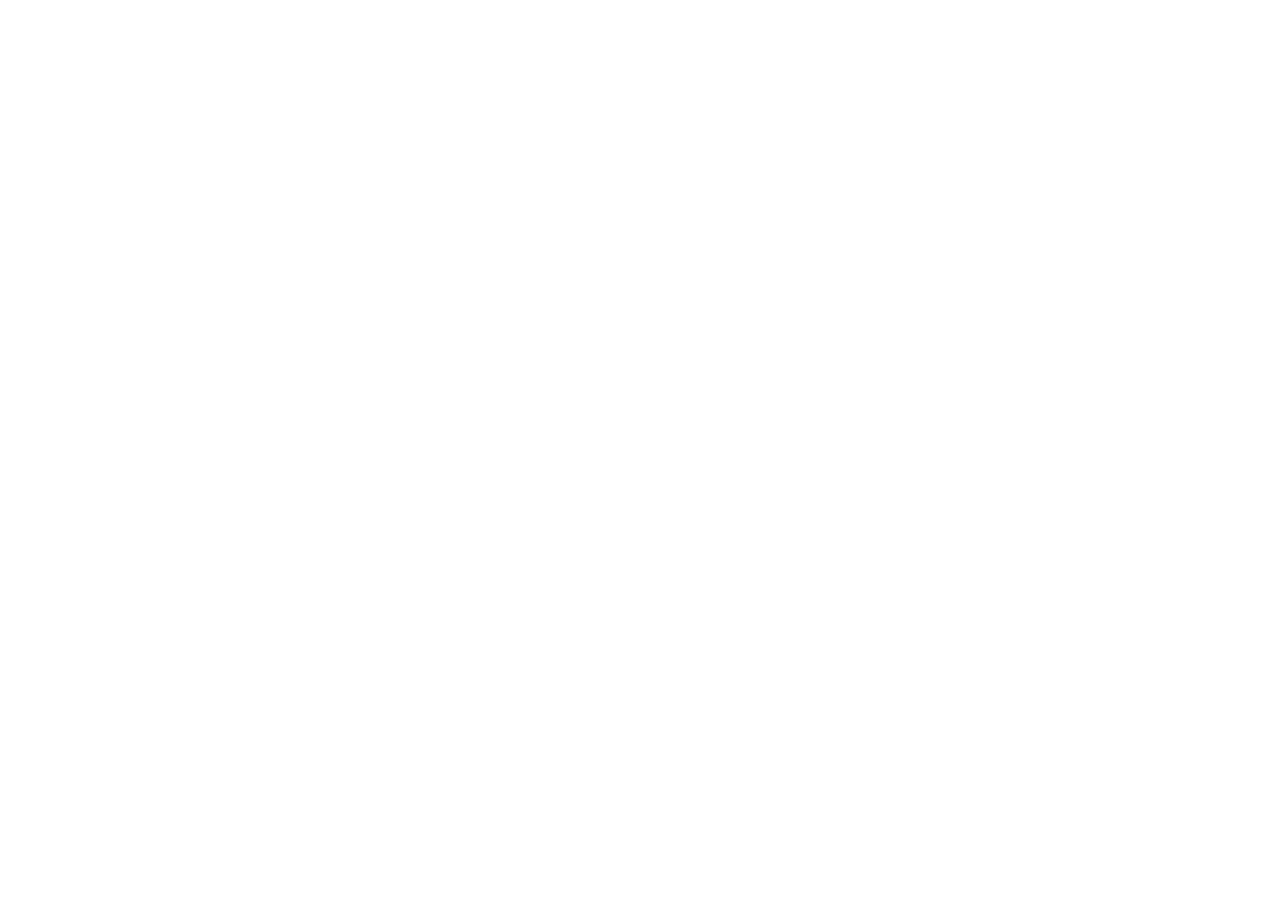
==== commit 3f62d398: "Merge branch 'master' of github.com:info343e-au16/challenges" ====
--- a/challenge2/index.html
+++ b/challenge2/index.html
@@ -21,166 +21,6 @@
     <link rel="icon" href="img/pencil-icon.png" />
 </head>
 <body>
-    <header>
-       <div class="container">
-          <a href="https://amzn.com/B0188A3N16" class="get-yours-link-mobile" target="_blank">
-              <i class="fa fa-shopping-cart" aria-hidden="true"></i>
-            </a>
-        <h1>Pencil</h1>
-        <p class="sub-heading">A revolutionary new writing device from the same people who brought you Quill & Ink</p>
-        <a href="https://amzn.com/B0188A3N16" class="get-yours-link" target="_blank">
-            <i class="fa fa-shopping-cart" aria-hidden="true"></i>
-            Get Yours Now
-         </a>
-       </div>
-    </header>
-    <main>
-        <section class="features-section">
-             <div class="container">
-               <h2>Packed With Features</h2>
-               <div class="row">
-                    <div class="col-md-3 col-sm-6">
-                        <div class="feature">
-                            <svg xmlns="http://www.w3.org/2000/svg" viewBox="0 0 443.92 443.92"><g><path d="M417.5 126.535l-26.507-26.508c-3.65-3.65-8.502-5.66-13.664-5.66s-10.016 2.01-13.665 5.66l-47.468 47.468V30.23c0-3.038-2.463-5.5-5.5-5.5h-18.405V19.5c0-10.752-8.748-19.5-19.5-19.5s-19.5 8.748-19.5 19.5v5.23h-12.267V19.5c0-10.752-8.748-19.5-19.5-19.5s-19.5 8.748-19.5 19.5v5.23h-12.267V19.5c0-10.752-8.748-19.5-19.5-19.5s-19.5 8.748-19.5 19.5v5.23H138.49V19.5c0-10.752-8.747-19.5-19.5-19.5s-19.5 8.748-19.5 19.5v5.23H87.226V19.5c0-10.752-8.748-19.5-19.5-19.5s-19.5 8.748-19.5 19.5v5.23H26.267c-3.038 0-5.5 2.462-5.5 5.5v408.19c0 3.038 2.462 5.5 5.5 5.5h284.43c3.037 0 5.5-2.462 5.5-5.5V255.168l101.305-101.304c7.534-7.534 7.534-19.794 0-27.33zm-132.475 144.25c-18.11-5.873-32.407-20.17-38.282-38.28l92.972-92.97 38.28 38.28-92.97 92.97zm-55.88 8.95l8.65 8.65-12.974 4.324 4.325-12.975zm20.317 4.76l-16.427-16.427 7.38-22.14c6.797 13.43 17.756 24.39 31.188 31.186l-22.14 7.38zm98.03-152.74l4.505-4.503 38.28 38.28-4.504 4.504-38.28-38.28zM31.768 93.27h273.43V98H31.767v-4.732zM264.292 19.5c0-4.687 3.813-8.5 8.5-8.5s8.5 3.813 8.5 8.5v5.23h-17V19.5zm-51.266 0c0-4.687 3.813-8.5 8.5-8.5 4.687 0 8.5 3.813 8.5 8.5v5.23h-17V19.5zm-51.267 0c0-4.687 3.812-8.5 8.5-8.5s8.5 3.813 8.5 8.5v5.23h-17V19.5zm-51.268 0c0-4.687 3.813-8.5 8.5-8.5s8.5 3.813 8.5 8.5v5.23h-17V19.5zm-51.267 0c0-4.687 3.813-8.5 8.5-8.5 4.687 0 8.5 3.813 8.5 8.5v5.23h-17V19.5zm-11 16.23v3.77c0 10.752 8.748 19.5 19.5 19.5 3.038 0 5.5-2.462 5.5-5.5s-2.462-5.5-5.5-5.5c-4.687 0-8.5-3.813-8.5-8.5v-3.77h40.267v3.77c0 10.752 8.748 19.5 19.5 19.5 3.038 0 5.5-2.462 5.5-5.5s-2.462-5.5-5.5-5.5c-4.687 0-8.5-3.813-8.5-8.5v-3.77h40.267v3.77c0 10.752 8.747 19.5 19.5 19.5 3.037 0 5.5-2.462 5.5-5.5s-2.463-5.5-5.5-5.5c-4.688 0-8.5-3.813-8.5-8.5v-3.77h40.266v3.77c0 10.752 8.748 19.5 19.5 19.5 3.037 0 5.5-2.462 5.5-5.5s-2.463-5.5-5.5-5.5c-4.687 0-8.5-3.813-8.5-8.5v-3.77h40.267v3.77c0 10.752 8.748 19.5 19.5 19.5 3.037 0 5.5-2.462 5.5-5.5s-2.463-5.5-5.5-5.5c-4.687 0-8.5-3.813-8.5-8.5v-3.77h40.905v46.538H31.768V35.73h16.457zm256.972 397.19H31.767V109h273.43v49.495l-69.933 69.933c-.604.604-1.06 1.34-1.33 2.15l-23.03 69.088c-.658 1.976-.144 4.155 1.33 5.628 1.048 1.048 2.454 1.61 3.89 1.61.582 0 1.17-.092 1.74-.28l69.087-23.03c.81-.27 1.547-.725 2.15-1.33l16.097-16.096V432.92zm104.527-286.834l-11.668 11.668-38.28-38.28 11.668-11.668c1.57-1.572 3.662-2.438 5.886-2.438s4.314.866 5.887 2.438l26.507 26.508c3.245 3.245 3.245 8.526 0 11.772z"/><path d="M113.19 195c.792 0 1.595-.17 2.357-.532l18.342-8.712c2.743-1.303 3.91-4.584 2.607-7.328-1.303-2.743-4.583-3.91-7.328-2.608l-18.343 8.712c-2.744 1.303-3.912 4.584-2.608 7.328.94 1.982 2.913 3.14 4.97 3.14z"/><path d="M114.564 304.6l10.89-5.362c2.725-1.342 3.847-4.638 2.505-7.364-1.343-2.726-4.64-3.848-7.365-2.505l-10.89 5.36c-7.78 3.83-17.306 1.3-22.16-5.885-2.743-4.058-3.646-8.92-2.544-13.692 1.103-4.772 4.047-8.747 8.29-11.19l144.89-83.47c6.004-3.458 10.26-9.06 11.985-15.77 1.725-6.71.697-13.668-2.894-19.593-6.815-11.246-20.914-15.474-32.794-9.83l-67.195 31.916c-2.743 1.303-3.91 4.584-2.607 7.328 1.304 2.744 4.584 3.912 7.328 2.608l67.196-31.917c6.763-3.213 14.79-.805 18.668 5.596 2.044 3.374 2.63 7.335 1.647 11.155-.98 3.82-3.404 7.008-6.82 8.977L87.8 254.43c-6.82 3.928-11.746 10.58-13.517 18.247s-.26 15.806 4.146 22.326c5.426 8.032 14.435 12.496 23.652 12.496 4.226 0 8.495-.938 12.482-2.9z"/><path d="M193.445 346.06L122.79 385.59c-6.644 3.716-15.155 1.667-19.378-4.667-2.236-3.353-2.99-7.37-2.12-11.305.87-3.937 3.243-7.26 6.684-9.362l58.238-35.556c6.148-3.754 10.494-9.956 11.923-17.016 1.43-7.06-.162-14.464-4.366-20.313-7.436-10.347-21.132-13.772-32.564-8.144-2.725 1.342-3.847 4.638-2.505 7.364 1.342 2.725 4.64 3.846 7.365 2.505 6.593-3.245 14.487-1.27 18.774 4.695 2.458 3.422 3.353 7.58 2.516 11.71-.836 4.13-3.277 7.615-6.874 9.81l-58.238 35.557c-6.02 3.675-10.172 9.492-11.693 16.38-1.52 6.886-.203 13.91 3.71 19.78 4.898 7.348 13.097 11.4 21.455 11.4 4.244 0 8.53-1.046 12.445-3.236l70.655-39.527c2.65-1.482 3.598-4.833 2.115-7.484-1.484-2.65-4.835-3.597-7.485-2.115zM217.745 332.466l-7.765 4.344c-2.65 1.483-3.598 4.834-2.114 7.485 1.008 1.8 2.878 2.816 4.805 2.816.91 0 1.832-.225 2.682-.7l7.765-4.344c2.65-1.483 3.598-4.834 2.114-7.485-1.483-2.65-4.835-3.597-7.485-2.114zM249.502 314.7l-17.002 9.51c-2.65 1.484-3.598 4.835-2.114 7.486 1.008 1.8 2.878 2.816 4.805 2.816.91 0 1.832-.226 2.682-.7l17.002-9.512c2.65-1.483 3.598-4.834 2.114-7.485-1.484-2.652-4.835-3.597-7.486-2.115z"/></g></svg>
-                            <div class="feature-copy">
-                                <h3>Built-In "Ink"</h3>
-                                <p>Each pencil comes with it's own amazing built-in "ink" that dries instantly with no blotting required. No more carrying around a separate ink bottle!</p>
-                            </div>
-                        </div>
-                    </div>
-                    <div class="col-md-3 col-sm-6">
-                        <div class="feature">
-                            <svg xmlns="http://www.w3.org/2000/svg" viewBox="0 0 518.373 518.373"><path d="M518.348 174.21c0-23.02-8.954-44.64-25.23-60.908L405.053 25.23C388.783 8.96 367.157 0 344.153 0s-44.638 8.96-60.907 25.237L25.21 283.272c-33.58 33.582-33.58 88.224 0 121.806l88.066 88.065c16.27 16.27 37.897 25.23 60.9 25.23.675 0 1.345-.034 2.018-.05v.05H375.1v-13.828H220.993c5.024-3.268 9.752-7.07 14.09-11.408l139.704-139.7h.313v-.314L493.118 235.11c16.27-16.27 25.23-37.898 25.23-60.9zM293.023 35.005c13.662-13.655 31.82-21.178 51.13-21.178 19.31 0 37.467 7.523 51.122 21.18l56.27 56.275-1.586 1.587c28.188 28.19 28.188 74.064 0 102.253L308.336 336.745 149.812 178.22l143.21-143.214zm-67.718 448.36c-13.662 13.656-31.82 21.18-51.13 21.18s-37.468-7.517-51.123-21.18L34.987 395.31c-13.655-13.663-21.178-31.82-21.178-51.13 0-19.312 7.515-37.47 21.177-51.13l105.05-105.052 158.53 158.524L191.932 453.16l9.778 9.776 109.5-109.5h44.028l-129.93 129.93zm143.76-143.758h-44.03l134.7-134.71c22.496-22.494 29.898-54.433 22.257-83.167l1.348 1.35c13.655 13.654 21.178 31.81 21.178 51.13 0 19.31-7.516 37.467-21.178 51.122L369.064 339.608z"/></svg>
-                            <div class="feature-copy">
-                                <h3>Erasable</h3>
-                                <p> Marks left by Pencil are easily erasable using our patented Eraser<sup>&#174;</sup> technology</p>
-                            </div>
-                        </div>
-                    </div>
-                    <div class="col-md-3 col-sm-6">
-                        <div class="feature">
-                            <svg xmlns="http://www.w3.org/2000/svg" viewBox="0 0 511 511"><g><path d="M428.72 128.77l2.28-2.21V0H80v126.56l2.28 2.21C116.923 162.336 136 207.343 136 255.5c0 48.155-19.078 93.163-53.72 126.73L80 384.44V511h351V384.44l-2.28-2.21C394.077 348.664 375 303.656 375 255.5c0-48.156 19.078-93.163 53.72-126.73zM416 120.242c-36.14 36.168-56 84.07-56 135.257 0 51.186 19.86 99.088 56 135.257V496H95V390.757c36.14-36.17 56-84.07 56-135.257 0-51.187-19.86-99.09-56-135.257V15h321v105.243z"/><path d="M335 32H176v447h159V32zM191 47h97v417h-97V47zm129 417h-17V47h17v417z"/><path d="M239.5 216c-21.78 0-39.5 17.72-39.5 39.5s17.72 39.5 39.5 39.5 39.5-17.72 39.5-39.5-17.72-39.5-39.5-39.5zm24.5 39.5c0 4.027-.983 7.827-2.712 11.182l-32.97-32.97c3.355-1.73 7.155-2.712 11.182-2.712 13.51 0 24.5 10.99 24.5 24.5zm-49 0c0-4.027.983-7.827 2.712-11.182l32.97 32.97c-3.355 1.73-7.155 2.712-11.182 2.712-13.51 0-24.5-10.99-24.5-24.5zM256 63.5h15v24h-15zM256 103.5h15v96h-15z"/></g></svg>
-                            <div class="feature-copy">
-                                <h3>Easily Sharpened</h3>
-                                <p> Replace that dangerous quill knife with out revolutionary and safe Sharpener<sup>&#174;</sup></p>
-                            </div>
-                        </div>
-                    </div>
-                    <div class="col-md-3 col-sm-6">
-                        <div class="feature">
-                            <svg xmlns="http://www.w3.org/2000/svg" viewBox="0 0 268.658 268.658"><g><path d="M215.496 55.67C204.408 14.52 169.82-2.593 129.003.314c-39.326 2.8-74.334 28.674-79.53 69.523-2.44 19.173 2.305 39.213 13.183 55.202 5.384 7.914 12.492 14.26 19.02 21.173 13.346 14.135 19.796 28.788 19.66 48.042-3.878.087-7.422 2.357-8.513 6.278-.837 3.008.134 7.72 3.012 9.518-2.84 2.712-4.306 6.696-3.62 10.644.473 2.724 2.11 5.76 4.448 7.61-5.868 8.093-2.933 14.365 4.696 18.712-.01.127-.033.253.04.4 15.675 31.404 66.823 26.2 80.62-3.88.192-.418.19-.815.102-1.18 4.705-4.73 5.82-10.903 1.127-18.58 3.46-4.376 4.426-10.187.916-17.907-.004-.01-.012-.015-.016-.024 1.518-2.916 1.67-6.357.435-9.458-1.115-2.796-4.048-6.567-7.35-7.01.102-28.73 26.325-47.692 37.048-73.294 7.896-18.854 6.443-41.005 1.213-60.415zM104.04 248.37c17.97 8.193 54.432 7.947 72.13-1.697-15.958 24.08-53.828 24.108-72.13 1.697zm37.93 1.61c-5.638.288-11.33.04-16.956-.33-8.58-.566-35.66-.843-27.307-20.37 6.936 6.602 46.666 7.394 50.07 7.137 10.36-.783 25.427-3.31 33.32-10.37 9.404 19.84-28.694 23.4-39.126 23.933zm39.176-28.385c-.93-.06-1.835.755-1.47 1.75-8.56 8.77-29.843 10.024-38.076 10.214-3.878.088-30.665-1.77-39.978-4.864-.017-.24-.128-.483-.372-.703-2.22-2-4.55-3.325-5.62-6.31-1.26-3.517-.324-6.843 1.687-9.715 8.344 9.402 29.352 7.612 39.842 7.17 14.304-.605 35.214 1.51 44.852-10.823 2.165 5.564 1.51 9.897-.866 13.28zm-3.778-28.618c1.554 1 2.994 1.943 4.034 3.92.95 1.808 1.356 3.793 1.27 5.767-.362.066-.712.278-.978.684-9.342 14.255-66.823 19.973-82.926 5.94-.025-.094-.01-.187-.06-.282-1.292-2.35-3.18-3.907-2.858-6.878.312-2.877 2.737-5.258 5.484-5.97-.015.51.02.985-.003 1.503-.038.836.364 1.345.903 1.588.14.123.312.227.533.292 23.58 7.038 48.19 11.553 71.182.446.643 2.552 4.654 1.4 4.15-1.292-.367-1.953-.597-3.853-.73-5.717zm-4.014 3.31c-.302-.01-.615.033-.94.192-21.893 10.75-44.66 5.498-67.373.825 5.332-43.07-36.817-57.435-48.19-94.112C40.29 49.777 82.714 5.843 134.784 4.38c23.467-.658 48.036 4.98 63.086 24.315 14.337 18.423 19.58 45.638 16.692 68.47-4.7 37.144-45.857 60.13-41.208 99.12z"/><path d="M174.177 193.41c-8.178 1.067-16.104 2.272-24.37 2.576-.715.026-.713 1.075 0 1.11 8.038.406 16.775.11 24.623-1.822 1.01-.25.826-2.005-.253-1.864zM172.483 186.958c-6.676.376-13.126.973-19.836.793-.667-.017-.625.932 0 1.01 6.46.803 13.633 1.008 20.037-.307.835-.172.655-1.543-.2-1.495zM175.813 178.58c-7.93.428-15.792.798-23.74.808-.598 0-.586.882 0 .924 7.855.555 15.89.654 23.74-.006 1.094-.092 1.12-1.788 0-1.727zM179.228 170.508c-9.43.07-18.835.352-28.273.31-.58-.004-.54.8 0 .87 9.177 1.2 19.07 1.528 28.273.427.998-.12 1.064-1.615 0-1.607zM178.067 159.928c-8.206-.4-16.66-.275-24.864.163-.76.04-.76 1.14 0 1.18 8.204.44 16.656.564 24.864.163.967-.047.97-1.457 0-1.505zM188.243 152.738c-9.636-.46-19.186-.093-28.822-1.077-.588-.06-.733.96-.14 1.042 9.43 1.323 19.46 2.562 28.963 1.507.924-.104.965-1.426 0-1.472zM193.92 141.125c-10.032.396-19.916 1.214-29.976.9-.64-.02-.636.96 0 .993 9.96.522 20.253.827 30.156-.567.755-.105.573-1.355-.18-1.325zM198.437 131.967c-11.366-.052-22.534.59-33.918-.19-.66-.045-.63.934 0 1.01 11.026 1.34 22.86 2.326 33.917.873 1.043-.137 1.124-1.687 0-1.693zM205.19 122.017c-12.17-.552-24.55-.01-36.73.3-.65.016-.65.992 0 1.008 12.18.31 24.56.852 36.73.3 1.034-.048 1.036-1.56 0-1.608zM210.286 112.025c-13.498.32-26.596 1.24-40.11-.003-.502-.046-.627.82-.12.89 13.18 1.798 27.25 2.876 40.42.524.803-.144.61-1.43-.19-1.41zM213.07 100.185c-14.23.473-28.055 1.973-42.35 1.122-.785-.047-.77 1.148 0 1.214 13.88 1.194 28.83 2.08 42.588-.572.996-.192.766-1.796-.24-1.763zM215.093 88.974c-.606-.24-1.21-.482-1.813-.722-.463-.184-.887.29-.89.73-12.95.135-25.903.357-38.847.68-.746.02-.75 1.157 0 1.164 13.76.14 27.525.182 41.285.106 1.193-.006 1.263-1.56.265-1.958zM214.23 79.675c-15.273-1.148-31.044-.202-46.343.395-.7.027-.707 1.09 0 1.094 15.372.074 31.002.935 46.344.135 1.052-.056 1.04-1.548 0-1.625zM214.23 69.415c-14.692-.175-29.377.22-44.075-.13-.542-.012-.536.81 0 .84 14.635.79 29.424 1.547 44.076.95 1.064-.044 1.073-1.646 0-1.66zM212.75 61.277c-14.518-2.098-30.203-2.246-44.86-2.178-.664.002-.63.938 0 1.008 14.516 1.61 30.07 3.15 44.667 2.597.773-.03 1.04-1.306.192-1.428zM208.89 51.784c-2.552 2.366-16.848-.812-20.585-1.13-7.538-.646-15.082-1.248-22.623-1.85-.743-.058-.72 1.066 0 1.146 8.078.9 16.156 1.796 24.24 2.65 6.045.64 13.333 2.65 19.332 1.67.376-.06.66-.427.768-.766.094-.3.19-.597.283-.897.264-.84-.823-1.373-1.416-.823zM208.025 42.243c-13.826-.383-27.473-.496-41.255-1.927-.58-.06-.72.943-.14 1.025 13.607 1.9 27.65 3.317 41.395 2.63 1.106-.055 1.117-1.696 0-1.727zM201.818 31.6c-11.313-.81-22.595-.47-33.927-1.658-.892-.093-1.11 1.45-.213 1.58 11.017 1.568 23.058 3.028 34.14 1.652.99-.124 1.032-1.5 0-1.574zM194.56 25.14c-.15-.117-.296-.234-.446-.352-.515-.405-1.08-.334-1.473.19-.077.104-.157.21-.236.313-.184.247-.14.51-.02.748-2.682-.627-8.877-1.61-9.612-1.68l-9.71-.923c-7.546-.716-15.093-1.496-22.66-1.966-.625-.04-.784 1.016-.15 1.107 9.19 1.315 18.44 2.217 27.664 3.23 4.035.444 13.51 3.772 16.646.78.366-.348.428-1.11 0-1.446zM188.225 16.758c-13.507-1.442-27.09-2.257-40.656-2.894-.917-.043-.906 1.36 0 1.42 13.586.91 27.11 2.27 40.655 3.628 1.382.14 1.364-2.008 0-2.154z"/></g></svg>
-                            <div class="feature-copy">
-                                <h3>Amazing Effects</h3>
-                                <p>Achieve truly astounding effects you've only dreamed of with quill and ink</p>
-                            </div>
-                        </div>
-                    </div>
-                </div>
-            </div>
-        </section>
-        <section class="uses-section">             
-            <div class="container">
-               <h2>Insanely Useful</h2>
-               <div class="row">
-                    <div class="col-md-3 col-sm-6">
-                        <div class="uses">
-                            <div class="img-container">
-                                <img src="img/note-taking.jpg" class="img-responsive" alt="Note Taking Picture">
-                            </div>
-                            <div class="feature-copy">
-                                <h3>Note Taking</h3>
-                                <p>Having trouble remembering those little details? Take a Pencil with you and jot them down wherever you go. If you make a mistake, erase it and start over.</p>
-                            </div>
-                        </div>
-                    </div>
-                    <div class="col-md-3 col-sm-6">
-                        <div class="uses">
-                            <div class="img-container">
-                                <img src="img/art.jpg" class="img-responsive" alt= "Art Picture">
-                            </div>
-                            <div class="feature-copy">
-                                <h3>Art</h3>
-                                <p>Pencil supports subtle shading as well as defined lines, allowing you to create beautiful drawings.</p>
-                            </div>
-                        </div>
-                    </div>
-                    <div class="col-md-3 col-sm-6">
-                        <div class="uses">
-                            <div class="img-container">
-                                <img src="img/drafting.jpg" class="img-responsive" alt= "Drafting Picture">
-                            </div>
-                            <div class="feature-copy">
-                                <h3>Drafting</h3>
-                                <p>Designing that new cathedral or castle? Use Pencil with the popular accessories Protractor and Ruler to create precise drawings for your laborers.</p>
-                            </div>
-                        </div>
-                    </div>
-                    <div class="col-md-3 col-sm-6">
-                        <div class="uses">
-                            <div class="img-container">
-                                <img src="img/coloring.jpg" class="img-responsive" alt= "Coloring Picture">
-                            </div>
-                            <div class="feature-copy">
-                                <h3>Coloring</h3>
-                                <p>Stressed out? Try relaxing with a Pencil and one of our many coloring books.</p>
-                            </div>
-                        </div>
-                    </div>
-                </div>
-            </div>
-        </section>
-        <section class="testimonials-section">
-            <div class="container">
-               <h2>Loved by Millions</h2>
-               <div class="row">
-                    <div class="col-md-6 col-sm-6">
-                            <div class="img-container">
-                                <img src="https://www.gravatar.com/avatar/0e58cf2f03c9a0a5d6965154837cd595" class="img-circle" alt="Dr Stearns Picture">
-                            </div>
-                            <div class="feature-copy">
-                                <h3 style="display:inline-block;">Dr Stearns </h3> <h4 style="display:inline-block;"> teacher</h4>
-                                <p>Lorem ipsum dolor sit amet, consectetur adipisicing elit. Quis debitis magni eos quia eligendi, ipsum dolore maiores aut facilis beatae. Tempora velit, provident facere in deserunt suscipit hic veniam laudantium.</p>
-                        </div>
-                    </div>
-                    <div class="col-md-6 col-sm-6">
-                            <div class="img-container">
-                                <img src="https://www.gravatar.com/avatar/71900224a10dd5cb3f230f9f64eeaf43" class="img-circle" alt= "Art Picture">
-                            </div>
-                            <div class="feature-copy">
-                                <h3 style="display:inline-block;">Ena Markovic </h3> <h4 style="display:inline-block;"> developer</h4>
-                                <p>Lorem ipsum dolor sit amet, consectetur adipisicing elit. Nisi laboriosam rem, inventore, facilis, sequi voluptate quibusdam aliquid dolorum magni labore fugit. Aperiam ab alias ut, nisi impedit dignissimos iure consequatur!</p>
-                            </div>
-                    </div>
-                </div>
-            </div>
-            </section>
-            <section class="footer-section">
-                <p>&#169;2016 Pencils Inc.</p>
-                <a href="mailto:info@pencil.com" class="footer-links" target= "_blank">
-                    <i class="fa fa-envelope" aria-label="envelope icon to email Pencils Inc."></i>
-                </a>
-                <a href="https://twitter.com/pencilorg" class="footer-links" target= "_blank">
-                    <i class="fa fa-twitter" aria-label="twitter icon to get to Pencils Inc. twitter account "></i>
-                </a>
-                <a href="https://www.facebook.com/search/top/?q=pencil" class="footer-links" target= "_blank">
-                    <i class="fa fa-facebook" aria-label="Facebook icon to get to Pencils Inc. Facebook page"></i>
-                </a>
-                <p>Icons made by 
-                <a href="http://www.freepik.com" class="footer-links">
-                    Freepik
-                </a> 
-                from 
-                <a href="http://www.flaticon.com" class="footer-links">
-                    www.flaticon.com
-                </a> 
-                is licensed by 
-                <a href="http://creativecommons.org/licenses/by/3.0/" class="footer-links">
-                    CC 3.0 BY
-                </a>
-                </p>
-            </section>
-
-    </main>
-
+    <!-- Page content goes here -->
 </body>
 </html>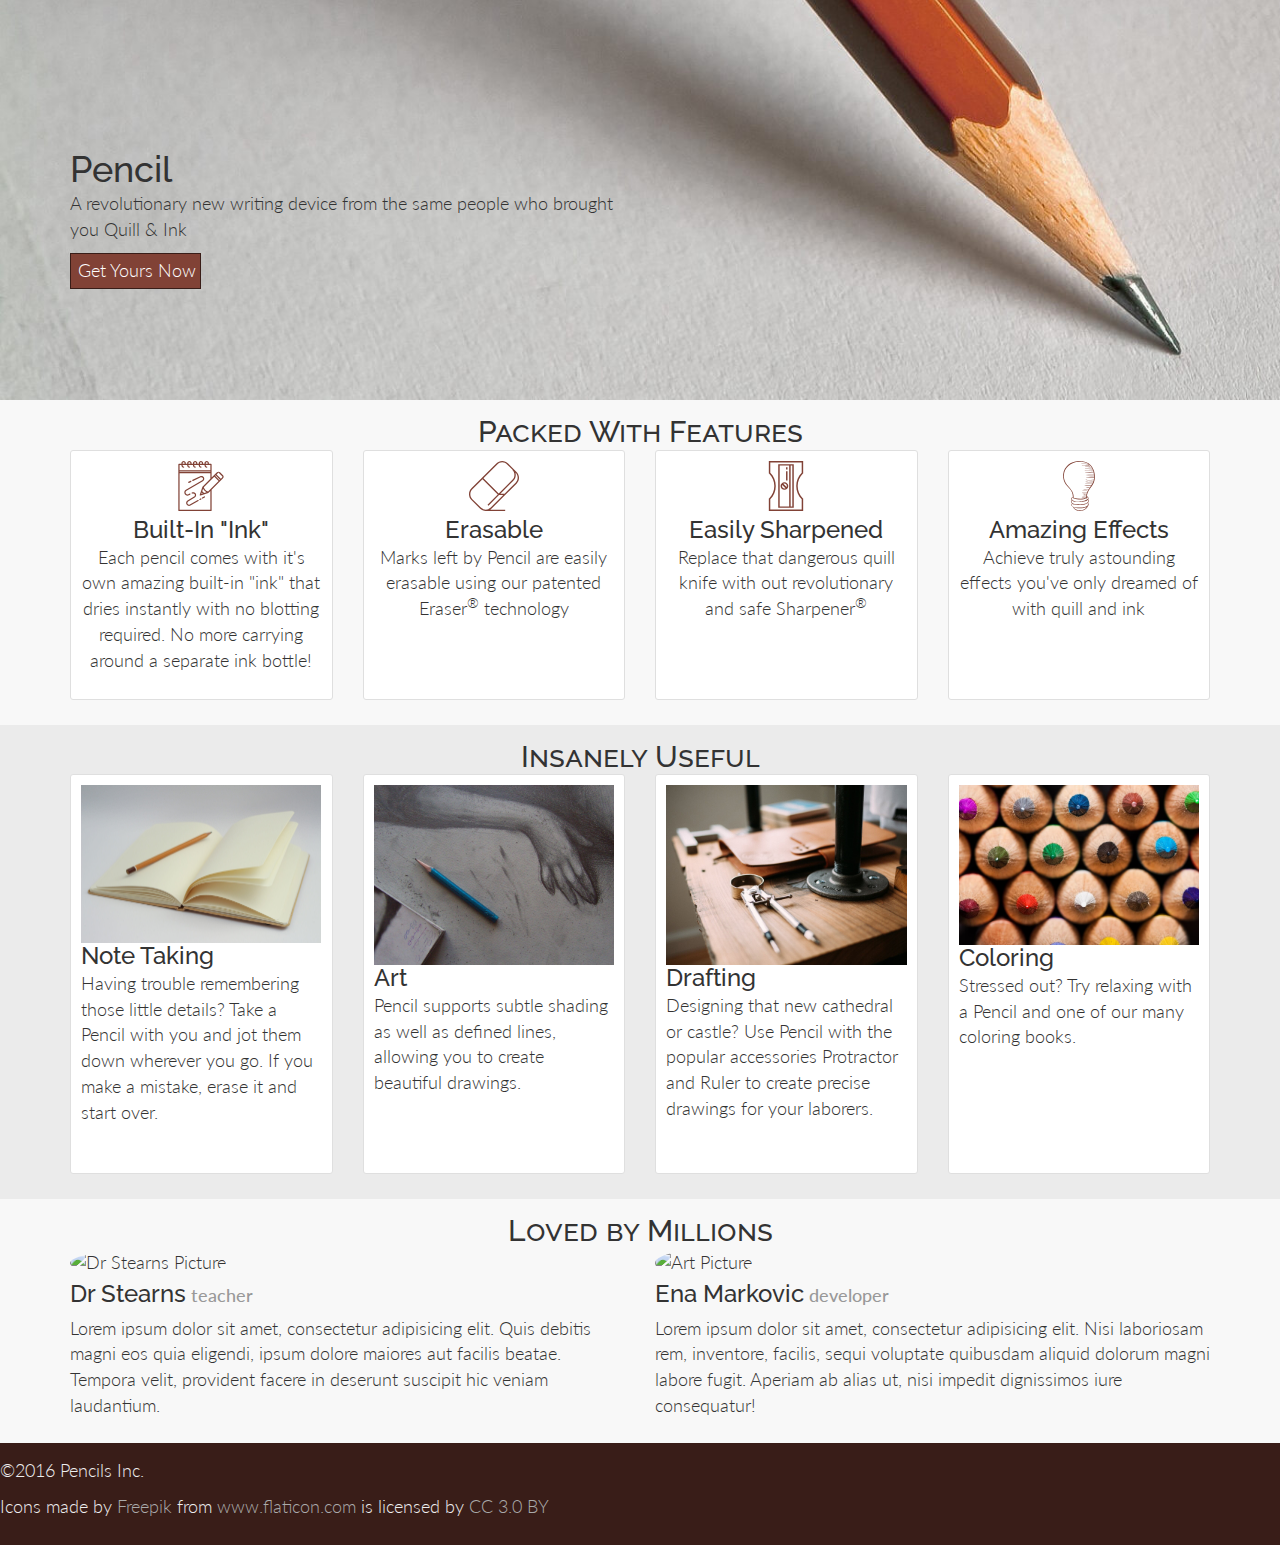
==== commit 1c966a95: "Merge pull request #4 from info343e-au16/responsive-challenge" ====
--- a/challenge2/index.html
+++ b/challenge2/index.html
@@ -21,6 +21,166 @@
     <link rel="icon" href="img/pencil-icon.png" />
 </head>
 <body>
-    <!-- Page content goes here -->
+    <header>
+       <div class="container">
+          <a href="https://amzn.com/B0188A3N16" class="get-yours-link-mobile" target="_blank">
+              <i class="fa fa-shopping-cart" aria-hidden="true"></i>
+            </a>
+        <h1>Pencil</h1>
+        <p class="sub-heading">A revolutionary new writing device from the same people who brought you Quill & Ink</p>
+        <a href="https://amzn.com/B0188A3N16" class="get-yours-link" target="_blank">
+            <i class="fa fa-shopping-cart" aria-hidden="true"></i>
+            Get Yours Now
+         </a>
+       </div>
+    </header>
+    <main>
+        <section class="features-section">
+             <div class="container">
+               <h2>Packed With Features</h2>
+               <div class="row">
+                    <div class="col-md-3 col-sm-6">
+                        <div class="feature">
+                            <svg xmlns="http://www.w3.org/2000/svg" viewBox="0 0 443.92 443.92"><g><path d="M417.5 126.535l-26.507-26.508c-3.65-3.65-8.502-5.66-13.664-5.66s-10.016 2.01-13.665 5.66l-47.468 47.468V30.23c0-3.038-2.463-5.5-5.5-5.5h-18.405V19.5c0-10.752-8.748-19.5-19.5-19.5s-19.5 8.748-19.5 19.5v5.23h-12.267V19.5c0-10.752-8.748-19.5-19.5-19.5s-19.5 8.748-19.5 19.5v5.23h-12.267V19.5c0-10.752-8.748-19.5-19.5-19.5s-19.5 8.748-19.5 19.5v5.23H138.49V19.5c0-10.752-8.747-19.5-19.5-19.5s-19.5 8.748-19.5 19.5v5.23H87.226V19.5c0-10.752-8.748-19.5-19.5-19.5s-19.5 8.748-19.5 19.5v5.23H26.267c-3.038 0-5.5 2.462-5.5 5.5v408.19c0 3.038 2.462 5.5 5.5 5.5h284.43c3.037 0 5.5-2.462 5.5-5.5V255.168l101.305-101.304c7.534-7.534 7.534-19.794 0-27.33zm-132.475 144.25c-18.11-5.873-32.407-20.17-38.282-38.28l92.972-92.97 38.28 38.28-92.97 92.97zm-55.88 8.95l8.65 8.65-12.974 4.324 4.325-12.975zm20.317 4.76l-16.427-16.427 7.38-22.14c6.797 13.43 17.756 24.39 31.188 31.186l-22.14 7.38zm98.03-152.74l4.505-4.503 38.28 38.28-4.504 4.504-38.28-38.28zM31.768 93.27h273.43V98H31.767v-4.732zM264.292 19.5c0-4.687 3.813-8.5 8.5-8.5s8.5 3.813 8.5 8.5v5.23h-17V19.5zm-51.266 0c0-4.687 3.813-8.5 8.5-8.5 4.687 0 8.5 3.813 8.5 8.5v5.23h-17V19.5zm-51.267 0c0-4.687 3.812-8.5 8.5-8.5s8.5 3.813 8.5 8.5v5.23h-17V19.5zm-51.268 0c0-4.687 3.813-8.5 8.5-8.5s8.5 3.813 8.5 8.5v5.23h-17V19.5zm-51.267 0c0-4.687 3.813-8.5 8.5-8.5 4.687 0 8.5 3.813 8.5 8.5v5.23h-17V19.5zm-11 16.23v3.77c0 10.752 8.748 19.5 19.5 19.5 3.038 0 5.5-2.462 5.5-5.5s-2.462-5.5-5.5-5.5c-4.687 0-8.5-3.813-8.5-8.5v-3.77h40.267v3.77c0 10.752 8.748 19.5 19.5 19.5 3.038 0 5.5-2.462 5.5-5.5s-2.462-5.5-5.5-5.5c-4.687 0-8.5-3.813-8.5-8.5v-3.77h40.267v3.77c0 10.752 8.747 19.5 19.5 19.5 3.037 0 5.5-2.462 5.5-5.5s-2.463-5.5-5.5-5.5c-4.688 0-8.5-3.813-8.5-8.5v-3.77h40.266v3.77c0 10.752 8.748 19.5 19.5 19.5 3.037 0 5.5-2.462 5.5-5.5s-2.463-5.5-5.5-5.5c-4.687 0-8.5-3.813-8.5-8.5v-3.77h40.267v3.77c0 10.752 8.748 19.5 19.5 19.5 3.037 0 5.5-2.462 5.5-5.5s-2.463-5.5-5.5-5.5c-4.687 0-8.5-3.813-8.5-8.5v-3.77h40.905v46.538H31.768V35.73h16.457zm256.972 397.19H31.767V109h273.43v49.495l-69.933 69.933c-.604.604-1.06 1.34-1.33 2.15l-23.03 69.088c-.658 1.976-.144 4.155 1.33 5.628 1.048 1.048 2.454 1.61 3.89 1.61.582 0 1.17-.092 1.74-.28l69.087-23.03c.81-.27 1.547-.725 2.15-1.33l16.097-16.096V432.92zm104.527-286.834l-11.668 11.668-38.28-38.28 11.668-11.668c1.57-1.572 3.662-2.438 5.886-2.438s4.314.866 5.887 2.438l26.507 26.508c3.245 3.245 3.245 8.526 0 11.772z"/><path d="M113.19 195c.792 0 1.595-.17 2.357-.532l18.342-8.712c2.743-1.303 3.91-4.584 2.607-7.328-1.303-2.743-4.583-3.91-7.328-2.608l-18.343 8.712c-2.744 1.303-3.912 4.584-2.608 7.328.94 1.982 2.913 3.14 4.97 3.14z"/><path d="M114.564 304.6l10.89-5.362c2.725-1.342 3.847-4.638 2.505-7.364-1.343-2.726-4.64-3.848-7.365-2.505l-10.89 5.36c-7.78 3.83-17.306 1.3-22.16-5.885-2.743-4.058-3.646-8.92-2.544-13.692 1.103-4.772 4.047-8.747 8.29-11.19l144.89-83.47c6.004-3.458 10.26-9.06 11.985-15.77 1.725-6.71.697-13.668-2.894-19.593-6.815-11.246-20.914-15.474-32.794-9.83l-67.195 31.916c-2.743 1.303-3.91 4.584-2.607 7.328 1.304 2.744 4.584 3.912 7.328 2.608l67.196-31.917c6.763-3.213 14.79-.805 18.668 5.596 2.044 3.374 2.63 7.335 1.647 11.155-.98 3.82-3.404 7.008-6.82 8.977L87.8 254.43c-6.82 3.928-11.746 10.58-13.517 18.247s-.26 15.806 4.146 22.326c5.426 8.032 14.435 12.496 23.652 12.496 4.226 0 8.495-.938 12.482-2.9z"/><path d="M193.445 346.06L122.79 385.59c-6.644 3.716-15.155 1.667-19.378-4.667-2.236-3.353-2.99-7.37-2.12-11.305.87-3.937 3.243-7.26 6.684-9.362l58.238-35.556c6.148-3.754 10.494-9.956 11.923-17.016 1.43-7.06-.162-14.464-4.366-20.313-7.436-10.347-21.132-13.772-32.564-8.144-2.725 1.342-3.847 4.638-2.505 7.364 1.342 2.725 4.64 3.846 7.365 2.505 6.593-3.245 14.487-1.27 18.774 4.695 2.458 3.422 3.353 7.58 2.516 11.71-.836 4.13-3.277 7.615-6.874 9.81l-58.238 35.557c-6.02 3.675-10.172 9.492-11.693 16.38-1.52 6.886-.203 13.91 3.71 19.78 4.898 7.348 13.097 11.4 21.455 11.4 4.244 0 8.53-1.046 12.445-3.236l70.655-39.527c2.65-1.482 3.598-4.833 2.115-7.484-1.484-2.65-4.835-3.597-7.485-2.115zM217.745 332.466l-7.765 4.344c-2.65 1.483-3.598 4.834-2.114 7.485 1.008 1.8 2.878 2.816 4.805 2.816.91 0 1.832-.225 2.682-.7l7.765-4.344c2.65-1.483 3.598-4.834 2.114-7.485-1.483-2.65-4.835-3.597-7.485-2.114zM249.502 314.7l-17.002 9.51c-2.65 1.484-3.598 4.835-2.114 7.486 1.008 1.8 2.878 2.816 4.805 2.816.91 0 1.832-.226 2.682-.7l17.002-9.512c2.65-1.483 3.598-4.834 2.114-7.485-1.484-2.652-4.835-3.597-7.486-2.115z"/></g></svg>
+                            <div class="feature-copy">
+                                <h3>Built-In "Ink"</h3>
+                                <p>Each pencil comes with it's own amazing built-in "ink" that dries instantly with no blotting required. No more carrying around a separate ink bottle!</p>
+                            </div>
+                        </div>
+                    </div>
+                    <div class="col-md-3 col-sm-6">
+                        <div class="feature">
+                            <svg xmlns="http://www.w3.org/2000/svg" viewBox="0 0 518.373 518.373"><path d="M518.348 174.21c0-23.02-8.954-44.64-25.23-60.908L405.053 25.23C388.783 8.96 367.157 0 344.153 0s-44.638 8.96-60.907 25.237L25.21 283.272c-33.58 33.582-33.58 88.224 0 121.806l88.066 88.065c16.27 16.27 37.897 25.23 60.9 25.23.675 0 1.345-.034 2.018-.05v.05H375.1v-13.828H220.993c5.024-3.268 9.752-7.07 14.09-11.408l139.704-139.7h.313v-.314L493.118 235.11c16.27-16.27 25.23-37.898 25.23-60.9zM293.023 35.005c13.662-13.655 31.82-21.178 51.13-21.178 19.31 0 37.467 7.523 51.122 21.18l56.27 56.275-1.586 1.587c28.188 28.19 28.188 74.064 0 102.253L308.336 336.745 149.812 178.22l143.21-143.214zm-67.718 448.36c-13.662 13.656-31.82 21.18-51.13 21.18s-37.468-7.517-51.123-21.18L34.987 395.31c-13.655-13.663-21.178-31.82-21.178-51.13 0-19.312 7.515-37.47 21.177-51.13l105.05-105.052 158.53 158.524L191.932 453.16l9.778 9.776 109.5-109.5h44.028l-129.93 129.93zm143.76-143.758h-44.03l134.7-134.71c22.496-22.494 29.898-54.433 22.257-83.167l1.348 1.35c13.655 13.654 21.178 31.81 21.178 51.13 0 19.31-7.516 37.467-21.178 51.122L369.064 339.608z"/></svg>
+                            <div class="feature-copy">
+                                <h3>Erasable</h3>
+                                <p> Marks left by Pencil are easily erasable using our patented Eraser<sup>&#174;</sup> technology</p>
+                            </div>
+                        </div>
+                    </div>
+                    <div class="col-md-3 col-sm-6">
+                        <div class="feature">
+                            <svg xmlns="http://www.w3.org/2000/svg" viewBox="0 0 511 511"><g><path d="M428.72 128.77l2.28-2.21V0H80v126.56l2.28 2.21C116.923 162.336 136 207.343 136 255.5c0 48.155-19.078 93.163-53.72 126.73L80 384.44V511h351V384.44l-2.28-2.21C394.077 348.664 375 303.656 375 255.5c0-48.156 19.078-93.163 53.72-126.73zM416 120.242c-36.14 36.168-56 84.07-56 135.257 0 51.186 19.86 99.088 56 135.257V496H95V390.757c36.14-36.17 56-84.07 56-135.257 0-51.187-19.86-99.09-56-135.257V15h321v105.243z"/><path d="M335 32H176v447h159V32zM191 47h97v417h-97V47zm129 417h-17V47h17v417z"/><path d="M239.5 216c-21.78 0-39.5 17.72-39.5 39.5s17.72 39.5 39.5 39.5 39.5-17.72 39.5-39.5-17.72-39.5-39.5-39.5zm24.5 39.5c0 4.027-.983 7.827-2.712 11.182l-32.97-32.97c3.355-1.73 7.155-2.712 11.182-2.712 13.51 0 24.5 10.99 24.5 24.5zm-49 0c0-4.027.983-7.827 2.712-11.182l32.97 32.97c-3.355 1.73-7.155 2.712-11.182 2.712-13.51 0-24.5-10.99-24.5-24.5zM256 63.5h15v24h-15zM256 103.5h15v96h-15z"/></g></svg>
+                            <div class="feature-copy">
+                                <h3>Easily Sharpened</h3>
+                                <p> Replace that dangerous quill knife with out revolutionary and safe Sharpener<sup>&#174;</sup></p>
+                            </div>
+                        </div>
+                    </div>
+                    <div class="col-md-3 col-sm-6">
+                        <div class="feature">
+                            <svg xmlns="http://www.w3.org/2000/svg" viewBox="0 0 268.658 268.658"><g><path d="M215.496 55.67C204.408 14.52 169.82-2.593 129.003.314c-39.326 2.8-74.334 28.674-79.53 69.523-2.44 19.173 2.305 39.213 13.183 55.202 5.384 7.914 12.492 14.26 19.02 21.173 13.346 14.135 19.796 28.788 19.66 48.042-3.878.087-7.422 2.357-8.513 6.278-.837 3.008.134 7.72 3.012 9.518-2.84 2.712-4.306 6.696-3.62 10.644.473 2.724 2.11 5.76 4.448 7.61-5.868 8.093-2.933 14.365 4.696 18.712-.01.127-.033.253.04.4 15.675 31.404 66.823 26.2 80.62-3.88.192-.418.19-.815.102-1.18 4.705-4.73 5.82-10.903 1.127-18.58 3.46-4.376 4.426-10.187.916-17.907-.004-.01-.012-.015-.016-.024 1.518-2.916 1.67-6.357.435-9.458-1.115-2.796-4.048-6.567-7.35-7.01.102-28.73 26.325-47.692 37.048-73.294 7.896-18.854 6.443-41.005 1.213-60.415zM104.04 248.37c17.97 8.193 54.432 7.947 72.13-1.697-15.958 24.08-53.828 24.108-72.13 1.697zm37.93 1.61c-5.638.288-11.33.04-16.956-.33-8.58-.566-35.66-.843-27.307-20.37 6.936 6.602 46.666 7.394 50.07 7.137 10.36-.783 25.427-3.31 33.32-10.37 9.404 19.84-28.694 23.4-39.126 23.933zm39.176-28.385c-.93-.06-1.835.755-1.47 1.75-8.56 8.77-29.843 10.024-38.076 10.214-3.878.088-30.665-1.77-39.978-4.864-.017-.24-.128-.483-.372-.703-2.22-2-4.55-3.325-5.62-6.31-1.26-3.517-.324-6.843 1.687-9.715 8.344 9.402 29.352 7.612 39.842 7.17 14.304-.605 35.214 1.51 44.852-10.823 2.165 5.564 1.51 9.897-.866 13.28zm-3.778-28.618c1.554 1 2.994 1.943 4.034 3.92.95 1.808 1.356 3.793 1.27 5.767-.362.066-.712.278-.978.684-9.342 14.255-66.823 19.973-82.926 5.94-.025-.094-.01-.187-.06-.282-1.292-2.35-3.18-3.907-2.858-6.878.312-2.877 2.737-5.258 5.484-5.97-.015.51.02.985-.003 1.503-.038.836.364 1.345.903 1.588.14.123.312.227.533.292 23.58 7.038 48.19 11.553 71.182.446.643 2.552 4.654 1.4 4.15-1.292-.367-1.953-.597-3.853-.73-5.717zm-4.014 3.31c-.302-.01-.615.033-.94.192-21.893 10.75-44.66 5.498-67.373.825 5.332-43.07-36.817-57.435-48.19-94.112C40.29 49.777 82.714 5.843 134.784 4.38c23.467-.658 48.036 4.98 63.086 24.315 14.337 18.423 19.58 45.638 16.692 68.47-4.7 37.144-45.857 60.13-41.208 99.12z"/><path d="M174.177 193.41c-8.178 1.067-16.104 2.272-24.37 2.576-.715.026-.713 1.075 0 1.11 8.038.406 16.775.11 24.623-1.822 1.01-.25.826-2.005-.253-1.864zM172.483 186.958c-6.676.376-13.126.973-19.836.793-.667-.017-.625.932 0 1.01 6.46.803 13.633 1.008 20.037-.307.835-.172.655-1.543-.2-1.495zM175.813 178.58c-7.93.428-15.792.798-23.74.808-.598 0-.586.882 0 .924 7.855.555 15.89.654 23.74-.006 1.094-.092 1.12-1.788 0-1.727zM179.228 170.508c-9.43.07-18.835.352-28.273.31-.58-.004-.54.8 0 .87 9.177 1.2 19.07 1.528 28.273.427.998-.12 1.064-1.615 0-1.607zM178.067 159.928c-8.206-.4-16.66-.275-24.864.163-.76.04-.76 1.14 0 1.18 8.204.44 16.656.564 24.864.163.967-.047.97-1.457 0-1.505zM188.243 152.738c-9.636-.46-19.186-.093-28.822-1.077-.588-.06-.733.96-.14 1.042 9.43 1.323 19.46 2.562 28.963 1.507.924-.104.965-1.426 0-1.472zM193.92 141.125c-10.032.396-19.916 1.214-29.976.9-.64-.02-.636.96 0 .993 9.96.522 20.253.827 30.156-.567.755-.105.573-1.355-.18-1.325zM198.437 131.967c-11.366-.052-22.534.59-33.918-.19-.66-.045-.63.934 0 1.01 11.026 1.34 22.86 2.326 33.917.873 1.043-.137 1.124-1.687 0-1.693zM205.19 122.017c-12.17-.552-24.55-.01-36.73.3-.65.016-.65.992 0 1.008 12.18.31 24.56.852 36.73.3 1.034-.048 1.036-1.56 0-1.608zM210.286 112.025c-13.498.32-26.596 1.24-40.11-.003-.502-.046-.627.82-.12.89 13.18 1.798 27.25 2.876 40.42.524.803-.144.61-1.43-.19-1.41zM213.07 100.185c-14.23.473-28.055 1.973-42.35 1.122-.785-.047-.77 1.148 0 1.214 13.88 1.194 28.83 2.08 42.588-.572.996-.192.766-1.796-.24-1.763zM215.093 88.974c-.606-.24-1.21-.482-1.813-.722-.463-.184-.887.29-.89.73-12.95.135-25.903.357-38.847.68-.746.02-.75 1.157 0 1.164 13.76.14 27.525.182 41.285.106 1.193-.006 1.263-1.56.265-1.958zM214.23 79.675c-15.273-1.148-31.044-.202-46.343.395-.7.027-.707 1.09 0 1.094 15.372.074 31.002.935 46.344.135 1.052-.056 1.04-1.548 0-1.625zM214.23 69.415c-14.692-.175-29.377.22-44.075-.13-.542-.012-.536.81 0 .84 14.635.79 29.424 1.547 44.076.95 1.064-.044 1.073-1.646 0-1.66zM212.75 61.277c-14.518-2.098-30.203-2.246-44.86-2.178-.664.002-.63.938 0 1.008 14.516 1.61 30.07 3.15 44.667 2.597.773-.03 1.04-1.306.192-1.428zM208.89 51.784c-2.552 2.366-16.848-.812-20.585-1.13-7.538-.646-15.082-1.248-22.623-1.85-.743-.058-.72 1.066 0 1.146 8.078.9 16.156 1.796 24.24 2.65 6.045.64 13.333 2.65 19.332 1.67.376-.06.66-.427.768-.766.094-.3.19-.597.283-.897.264-.84-.823-1.373-1.416-.823zM208.025 42.243c-13.826-.383-27.473-.496-41.255-1.927-.58-.06-.72.943-.14 1.025 13.607 1.9 27.65 3.317 41.395 2.63 1.106-.055 1.117-1.696 0-1.727zM201.818 31.6c-11.313-.81-22.595-.47-33.927-1.658-.892-.093-1.11 1.45-.213 1.58 11.017 1.568 23.058 3.028 34.14 1.652.99-.124 1.032-1.5 0-1.574zM194.56 25.14c-.15-.117-.296-.234-.446-.352-.515-.405-1.08-.334-1.473.19-.077.104-.157.21-.236.313-.184.247-.14.51-.02.748-2.682-.627-8.877-1.61-9.612-1.68l-9.71-.923c-7.546-.716-15.093-1.496-22.66-1.966-.625-.04-.784 1.016-.15 1.107 9.19 1.315 18.44 2.217 27.664 3.23 4.035.444 13.51 3.772 16.646.78.366-.348.428-1.11 0-1.446zM188.225 16.758c-13.507-1.442-27.09-2.257-40.656-2.894-.917-.043-.906 1.36 0 1.42 13.586.91 27.11 2.27 40.655 3.628 1.382.14 1.364-2.008 0-2.154z"/></g></svg>
+                            <div class="feature-copy">
+                                <h3>Amazing Effects</h3>
+                                <p>Achieve truly astounding effects you've only dreamed of with quill and ink</p>
+                            </div>
+                        </div>
+                    </div>
+                </div>
+            </div>
+        </section>
+        <section class="uses-section">             
+            <div class="container">
+               <h2>Insanely Useful</h2>
+               <div class="row">
+                    <div class="col-md-3 col-sm-6">
+                        <div class="uses">
+                            <div class="img-container">
+                                <img src="img/note-taking.jpg" class="img-responsive" alt="Note Taking Picture">
+                            </div>
+                            <div class="feature-copy">
+                                <h3>Note Taking</h3>
+                                <p>Having trouble remembering those little details? Take a Pencil with you and jot them down wherever you go. If you make a mistake, erase it and start over.</p>
+                            </div>
+                        </div>
+                    </div>
+                    <div class="col-md-3 col-sm-6">
+                        <div class="uses">
+                            <div class="img-container">
+                                <img src="img/art.jpg" class="img-responsive" alt= "Art Picture">
+                            </div>
+                            <div class="feature-copy">
+                                <h3>Art</h3>
+                                <p>Pencil supports subtle shading as well as defined lines, allowing you to create beautiful drawings.</p>
+                            </div>
+                        </div>
+                    </div>
+                    <div class="col-md-3 col-sm-6">
+                        <div class="uses">
+                            <div class="img-container">
+                                <img src="img/drafting.jpg" class="img-responsive" alt= "Drafting Picture">
+                            </div>
+                            <div class="feature-copy">
+                                <h3>Drafting</h3>
+                                <p>Designing that new cathedral or castle? Use Pencil with the popular accessories Protractor and Ruler to create precise drawings for your laborers.</p>
+                            </div>
+                        </div>
+                    </div>
+                    <div class="col-md-3 col-sm-6">
+                        <div class="uses">
+                            <div class="img-container">
+                                <img src="img/coloring.jpg" class="img-responsive" alt= "Coloring Picture">
+                            </div>
+                            <div class="feature-copy">
+                                <h3>Coloring</h3>
+                                <p>Stressed out? Try relaxing with a Pencil and one of our many coloring books.</p>
+                            </div>
+                        </div>
+                    </div>
+                </div>
+            </div>
+        </section>
+        <section class="testimonials-section">
+            <div class="container">
+               <h2>Loved by Millions</h2>
+               <div class="row">
+                    <div class="col-md-6 col-sm-6">
+                            <div class="img-container">
+                                <img src="https://www.gravatar.com/avatar/0e58cf2f03c9a0a5d6965154837cd595" class="img-circle" alt="Dr Stearns Picture">
+                            </div>
+                            <div class="feature-copy">
+                                <h3 style="display:inline-block;">Dr Stearns </h3> <h4 style="display:inline-block;"> teacher</h4>
+                                <p>Lorem ipsum dolor sit amet, consectetur adipisicing elit. Quis debitis magni eos quia eligendi, ipsum dolore maiores aut facilis beatae. Tempora velit, provident facere in deserunt suscipit hic veniam laudantium.</p>
+                        </div>
+                    </div>
+                    <div class="col-md-6 col-sm-6">
+                            <div class="img-container">
+                                <img src="https://www.gravatar.com/avatar/71900224a10dd5cb3f230f9f64eeaf43" class="img-circle" alt= "Art Picture">
+                            </div>
+                            <div class="feature-copy">
+                                <h3 style="display:inline-block;">Ena Markovic </h3> <h4 style="display:inline-block;"> developer</h4>
+                                <p>Lorem ipsum dolor sit amet, consectetur adipisicing elit. Nisi laboriosam rem, inventore, facilis, sequi voluptate quibusdam aliquid dolorum magni labore fugit. Aperiam ab alias ut, nisi impedit dignissimos iure consequatur!</p>
+                            </div>
+                    </div>
+                </div>
+            </div>
+            </section>
+            <section class="footer-section">
+                <p>&#169;2016 Pencils Inc.</p>
+                <a href="mailto:info@pencil.com" class="footer-links" target= "_blank">
+                    <i class="fa fa-envelope" aria-label="envelope icon to email Pencils Inc."></i>
+                </a>
+                <a href="https://twitter.com/pencilorg" class="footer-links" target= "_blank">
+                    <i class="fa fa-twitter" aria-label="twitter icon to get to Pencils Inc. twitter account "></i>
+                </a>
+                <a href="https://www.facebook.com/search/top/?q=pencil" class="footer-links" target= "_blank">
+                    <i class="fa fa-facebook" aria-label="Facebook icon to get to Pencils Inc. Facebook page"></i>
+                </a>
+                <p>Icons made by 
+                <a href="http://www.freepik.com" class="footer-links">
+                    Freepik
+                </a> 
+                from 
+                <a href="http://www.flaticon.com" class="footer-links">
+                    www.flaticon.com
+                </a> 
+                is licensed by 
+                <a href="http://creativecommons.org/licenses/by/3.0/" class="footer-links">
+                    CC 3.0 BY
+                </a>
+                </p>
+            </section>
+
+    </main>
+
 </body>
 </html>